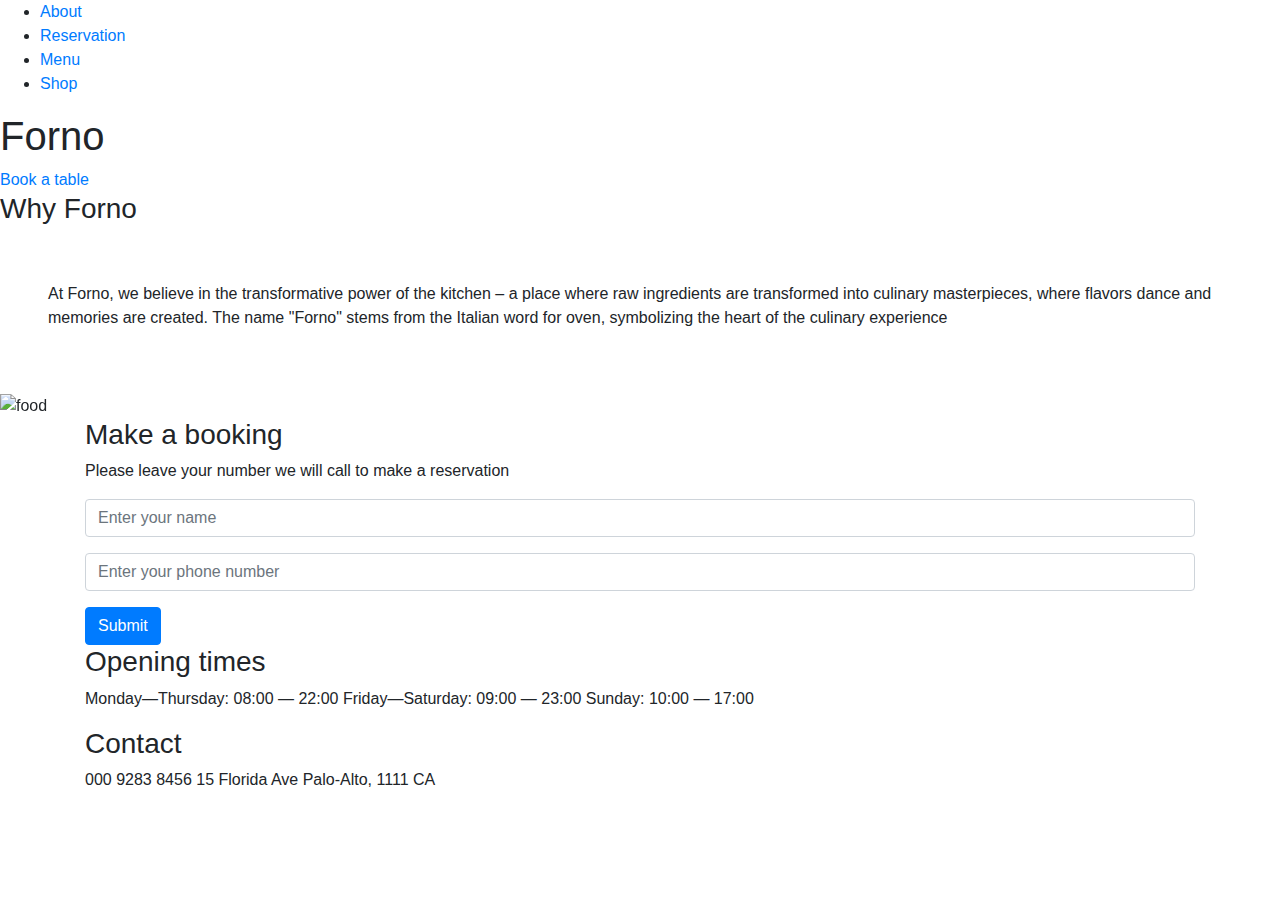
==== index.html @ 17db2082 "added the some photos" ====
<!DOCTYPE html>
<html lang="en">
  <head>
    <!-- Required meta tags -->
    <meta charset="utf-8">
    <meta name="viewport" content="width=device-width, initial-scale=1, shrink-to-fit=no">

    <link rel="stylesheet" href="index.css">
    <!-- Bootstrap CSS -->
    <link rel="stylesheet" href="https://stackpath.bootstrapcdn.com/bootstrap/4.3.1/css/bootstrap.min.css" integrity="sha384-ggOyR0iXCbMQv3Xipma34MD+dH/1fQ784/j6cY/iJTQUOhcWr7x9JvoRxT2MZw1T" crossorigin="anonymous">

    <title>Restaurant Website</title>
  </head>
  <body>
    
    
  <nav>
    <ul class="nav-flex-row">
      <li class="nav-item">
        <a href="#about">About</a>
      </li>
      <li class="nav-item">
        <a href="#reservation">Reservation</a>
      </li>
      <li class="nav-item">
        <a href="#menu">Menu</a>
      </li>
      <li class="nav-item">
        <a href="#shop">Shop</a>
      </li>
    </ul>
  </nav>

  <section class="section-intro">
    <header>
      <h1>Forno</h1>
    </header>
    <div class="link-to-book-wrapper">
      <a class="link-to-book" href="#reservations">Book a table</a>
    </div>
  </section>

  <section class="about-section">
    <article>
      <h3>
         Why Forno 
      </h3>
      <p class="p-5">
        At Forno, we believe in the transformative power of the kitchen   – a place where raw ingredients are transformed into culinary masterpieces, where flavors dance and memories are created. The name "Forno" stems from the Italian word for oven, symbolizing the heart of the culinary experience
      </p>
    </article>
  </section>

  <div id="carouselExampleControls" class="carousel slide" data-ride="carousel">
    <div class="carousel-inner">
      <div class="carousel-item active">
        <img src="img/rachel-park-hrlvr2ZlUNk-unsplash.jpg" class="d-block w-100" alt="food">
      </div>
      <div class="carousel-item">
        <img src="img/lily-banse--YHSwy6uqvk-unsplash.jpg" class="d-block w-100" alt="food">
      </div>
      <div class="carousel-item">
        <img src="img/brooke-lark-aGjP08-HbYY-unsplash.jpg" class="d-block w-100" alt="food">
      </div>
      <div class="carousel-item">
        <img src="img/brooke-lark-M4E7X3z80PQ-unsplash.jpg" class="d-block w-100 " alt="food">
      </div>
    </div>
    <a class="carousel-control-prev" href="#carouselExampleControls" role="button" data-slide="prev">
      <span class="carousel-control-prev-icon" aria-hidden="true"></span>
      <span class="sr-only">Previous</span>
    </a>
    <a class="carousel-control-next" href="#carouselExampleControls" role="button" data-slide="next">
      <span class="carousel-control-next-icon" aria-hidden="true"></span>
      <span class="sr-only">Next</span>
    </a>
  </div>

  <div class="container">
    <div class="row-flex">
      <div class="flex-column-form">
        <h3>
          Make a booking
        </h3>
      <form class="media-centered">
          <div class="form-group">
            <p>
              Please leave your number we will call to make a reservation
            </p>
            <input type="name" class="form-control" id="exampleInputName1" aria-describedby="nameHelp" placeholder="Enter your name">
          </div>
          <div class="form-group">
            <input type="number" class="form-control" id="exampleInputphoneNumber1" placeholder="Enter your phone number">
          </div>
          <button type="submit" class="btn btn-primary">Submit</button>
      </form>
      </div>
      <div class="opening-time">
        <h3>
          Opening times
        </h3>
        <p>
         <span>Monday—Thursday: 08:00 — 22:00</span> 
         <span>Friday—Saturday: 09:00 — 23:00 </span>
         <span>Sunday: 10:00 — 17:00</span>
        </p>
      </div>
      <div class="contact-adress">
        <h3>
          Contact
        </h3>
        <p>
          <span>000 9283 8456</span>
          <span>15 Florida Ave</span>
          <span>Palo-Alto, 1111 CA</span>
        </p>
      </div>
    </div>
    </div>



  <!-- Optional JavaScript -->
  <!-- jQuery first, then Popper.js, then Bootstrap JS -->
  
  <script src="https://code.jquery.com/jquery-3.3.1.slim.min.js" integrity="sha384-q8i/X+965DzO0rT7abK41JStQIAqVgRVzpbzo5smXKp4YfRvH+8abtTE1Pi6jizo" crossorigin="anonymous"></script>
  <script src="https://cdnjs.cloudflare.com/ajax/libs/popper.js/1.14.7/umd/popper.min.js" integrity="sha384-UO2eT0CpHqdSJQ6hJty5KVphtPhzWj9WO1clHTMGa3JDZwrnQq4sF86dIHNDz0W1" crossorigin="anonymous"></script>
  <script src="https://stackpath.bootstrapcdn.com/bootstrap/4.3.1/js/bootstrap.min.js" integrity="sha384-JjSmVgyd0p3pXB1rRibZUAYoIIy6OrQ6VrjIEaFf/nJGzIxFDsf4x0xIM+B07jRM" crossorigin="anonymous"></script>
 
  </body>
  
</html>
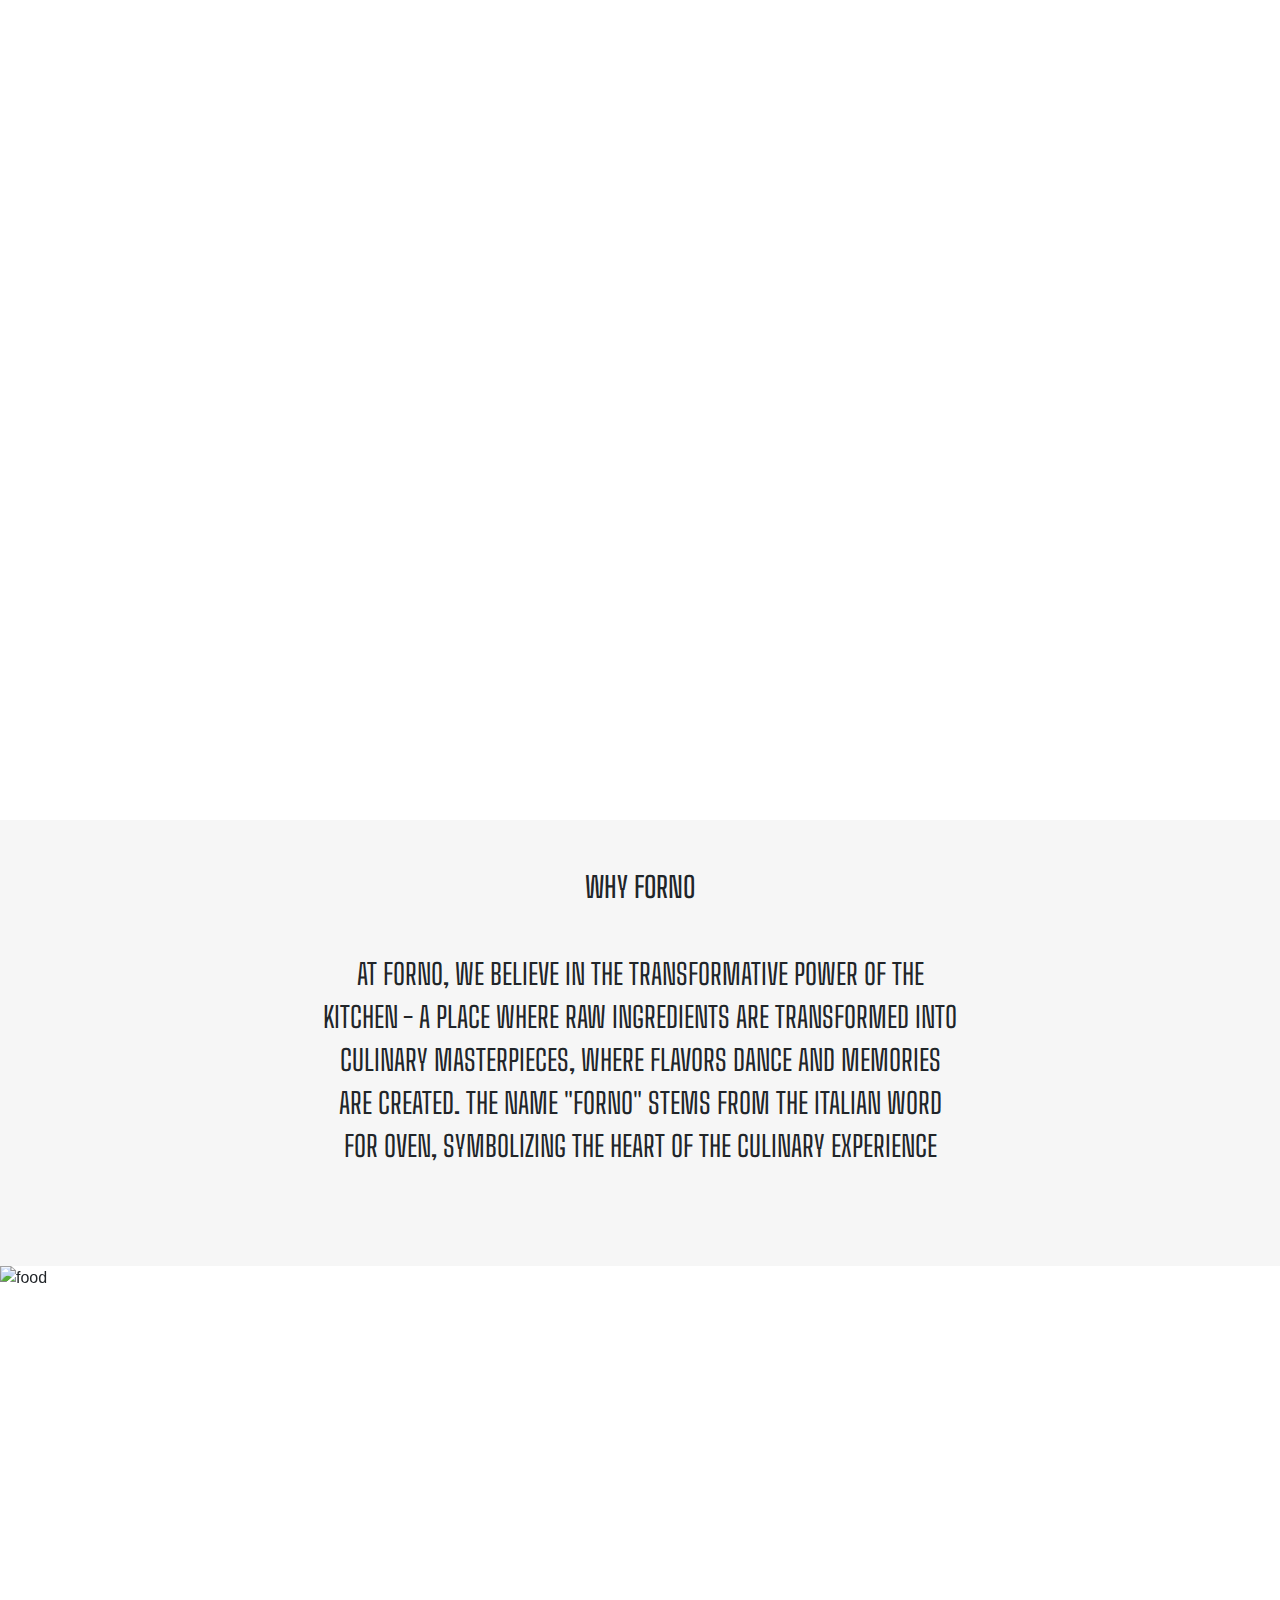
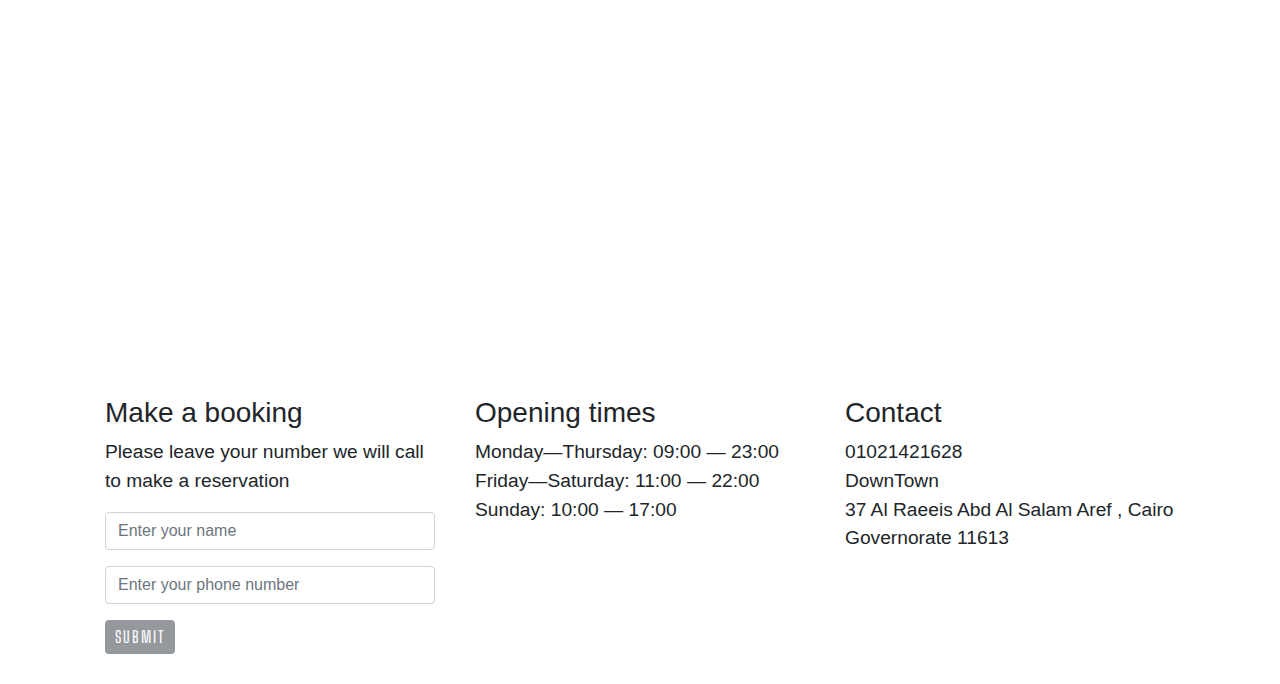
==== commit a626abdc: "final home page done" ====
--- a/index.html
+++ b/index.html
@@ -5,11 +5,27 @@
     <meta charset="utf-8">
     <meta name="viewport" content="width=device-width, initial-scale=1, shrink-to-fit=no">
 
+    <link rel="stylesheet" href="css/index.css">
+    <link rel="stylesheet" href="css/all.min.css">
+    <link rel="stylesheet" href="css/bootstrap.min.css">
     <link rel="stylesheet" href="index.css">
     <!-- Bootstrap CSS -->
     <link rel="stylesheet" href="https://stackpath.bootstrapcdn.com/bootstrap/4.3.1/css/bootstrap.min.css" integrity="sha384-ggOyR0iXCbMQv3Xipma34MD+dH/1fQ784/j6cY/iJTQUOhcWr7x9JvoRxT2MZw1T" crossorigin="anonymous">
 
     <title>Restaurant Website</title>
+    <script src="https://code.jquery.com/jquery-3.6.4.min.js"></script>
+    <!-- Include jQuery -->
+
+  <!-- Include jQuery Confirm plugin CSS -->
+  <link rel="stylesheet" href="jquery-confirm-v3.3.4/dist/jquery-confirm.min.css">
+
+  <!-- Include jQuery Confirm plugin JavaScript -->
+  <script src="jquery-confirm-v3.3.4/dist/jquery-confirm.min.js"></script>
+  <link rel="stylesheet" href="https://cdnjs.cloudflare.com/ajax/libs/jquery-confirm/3.3.2/jquery-confirm.min.css">
+<script src="https://cdnjs.cloudflare.com/ajax/libs/jquery-confirm/3.3.2/jquery-confirm.min.js"></script>
+<script src="https://cdn.jsdelivr.net/npm/sweetalert2@10"></script>
+
+
   </head>
   <body>
     
@@ -46,7 +62,7 @@
          Why Forno 
       </h3>
       <p class="p-5">
-        At Forno, we believe in the transformative power of the kitchen   – a place where raw ingredients are transformed into culinary masterpieces, where flavors dance and memories are created. The name "Forno" stems from the Italian word for oven, symbolizing the heart of the culinary experience
+        At Forno, we believe in the transformative power of the kitchen  - a place where raw ingredients are transformed into culinary masterpieces, where flavors dance and memories are created. The name "Forno" stems from the Italian word for oven, symbolizing the heart of the culinary experience
       </p>
     </article>
   </section>
@@ -82,7 +98,7 @@
         <h3>
           Make a booking
         </h3>
-      <form class="media-centered">
+      <form class="media-centered" id="reservationForm" >
           <div class="form-group">
             <p>
               Please leave your number we will call to make a reservation
@@ -100,8 +116,8 @@
           Opening times
         </h3>
         <p>
-         <span>Monday—Thursday: 08:00 — 22:00</span> 
-         <span>Friday—Saturday: 09:00 — 23:00 </span>
+         <span>Monday—Thursday: 09:00 — 23:00</span> 
+         <span>Friday—Saturday: 11:00 — 22:00 </span>
          <span>Sunday: 10:00 — 17:00</span>
         </p>
       </div>
@@ -110,9 +126,9 @@
           Contact
         </h3>
         <p>
-          <span>000 9283 8456</span>
-          <span>15 Florida Ave</span>
-          <span>Palo-Alto, 1111 CA</span>
+          <span>01021421628</span>
+          <span>DownTown</span>
+          <span>37 Al Raeeis Abd Al Salam Aref , Cairo Governorate 11613</span>
         </p>
       </div>
     </div>
@@ -120,10 +136,47 @@
 
 
 
-  <!-- Optional JavaScript -->
-  <!-- jQuery first, then Popper.js, then Bootstrap JS -->
-  
-  <script src="https://code.jquery.com/jquery-3.3.1.slim.min.js" integrity="sha384-q8i/X+965DzO0rT7abK41JStQIAqVgRVzpbzo5smXKp4YfRvH+8abtTE1Pi6jizo" crossorigin="anonymous"></script>
+    <script>
+   $('button.btn').on('click', function (event) {
+    // Prevent the default form submission behavior
+    event.preventDefault();
+
+    Swal.fire({
+        title: 'Confirm!',
+        text: 'Are you sure you want to submit the form?',
+        icon: 'warning',
+        showCancelButton: true,
+        confirmButtonColor: '#3085d6',
+        cancelButtonColor: '#d33',
+        confirmButtonText: 'Yes, submit!'
+    }).then((result) => {
+        if (result.isConfirmed) {
+            let exampleInputName1 = $('#exampleInputName1').val();
+            let exampleInputphoneNumber1 = $('#exampleInputphoneNumber1').val();
+
+            if (exampleInputName1 === '') {
+                Swal.fire('Error', 'Please enter your name', 'error');
+                return false;
+            }
+
+            if (exampleInputphoneNumber1 === '' || exampleInputphoneNumber1.length !== 11) {
+                Swal.fire('Error', 'Please enter a valid 11-digit phone number', 'error');
+                return false;
+            }
+
+            Swal.fire('Success', 'Form has been submitted', 'success');
+            // Your form submission logic here
+        }
+    });
+});
+
+
+
+      </script>
+  <script
+  src="https://code.jquery.com/jquery-3.7.1.min.js"
+  integrity="sha256-/JqT3SQfawRcv/BIHPThkBvs0OEvtFFmqPF/lYI/Cxo="
+  crossorigin="anonymous"></script>
   <script src="https://cdnjs.cloudflare.com/ajax/libs/popper.js/1.14.7/umd/popper.min.js" integrity="sha384-UO2eT0CpHqdSJQ6hJty5KVphtPhzWj9WO1clHTMGa3JDZwrnQq4sF86dIHNDz0W1" crossorigin="anonymous"></script>
   <script src="https://stackpath.bootstrapcdn.com/bootstrap/4.3.1/js/bootstrap.min.js" integrity="sha384-JjSmVgyd0p3pXB1rRibZUAYoIIy6OrQ6VrjIEaFf/nJGzIxFDsf4x0xIM+B07jRM" crossorigin="anonymous"></script>
  
--- a/css/index.css
+++ b/css/index.css
@@ -0,0 +1,198 @@
+@import url('https://fonts.googleapis.com/css?family=Big+Shoulders+Text:100,300,400,500,600,700,800,900&display=swap');
+
+/* font-family: 'Big Shoulders Text', cursive; */
+
+.nav-flex-row {
+    display: flex;
+    flex-direction: row;
+    justify-content: center;
+    position: absolute;
+    z-index: 100;
+    left: 0;
+    width: 100%;
+    padding: 0;
+}
+
+.nav-flex-row li {
+    text-decoration: none;
+    list-style-type: none;
+    padding: 20px 15px;
+}
+
+.nav-flex-row li a {
+    font-family: 'Big Shoulders Text', cursive;
+    color: #ffffff;
+    font-size: 1.5em;
+    text-transform: uppercase;
+    font-weight: 300;
+}
+
+.section-intro {
+    height: 820px;
+    background-image: url(img/petr-sevcovic-qE1jxYXiwOA-unsplash.jpg);
+    background-size: cover;
+    display: flex;
+    flex-direction: column;
+    justify-content: center;
+    align-items: center;
+}
+
+.section-intro h1 {
+    text-align: center;
+    color: #ffffff;
+    font-size: 4em;
+    font-weight: 700;
+}
+
+.section-intro header {
+    display: flex;
+    flex: 4;
+    flex-direction: row;
+    justify-content: center;
+    align-items: center;
+}
+
+.link-to-book-wrapper {
+    flex: 1;
+}
+
+.about-section {
+    display: flex;
+    align-items: center;
+    background-color: #f3f3f3c0;
+    padding: 50px 30px;
+}
+
+.link-to-book {
+    color: #ffffff;
+    display: block;
+    border: 2px solid #ffffff;
+    padding: 5px 10px;
+}
+
+a.link-to-book:hover {
+    background-color: #ffffff;
+    color: #95999e;
+    text-decoration: none;
+}
+
+.about-section p,
+.about-section h3 {
+    text-align: center;
+    width: 60%;
+    margin: auto;
+    font-family: 'Big Shoulders Text', cursive;
+    font-size: 1.8em;
+    text-transform: uppercase;
+}
+
+.carousel-inner {
+    height: 700px;
+}
+
+.row-flex {
+    display: flex;
+    flex-direction: row;
+}
+
+.flex-column-form {
+    display: flex;
+    flex-direction: column;
+    flex: 1;
+    margin: 30px 20px;
+}
+
+.btn.btn-primary {
+    font-family: 'Big Shoulders Text', cursive;
+    color: #ffffff;
+    background-color: #95999e;
+    text-transform: uppercase;
+    font-size: 16px;
+    padding: 5px 10px;
+    letter-spacing: 2px;
+    border: 0;
+}
+
+.btn.btn-primary:hover {
+    background-color: #747474;
+}
+.opening-time,
+.contact-adress {
+    flex: 1;
+    margin: 30px 20px;
+    font-size: 1.2em;
+}
+
+.form-group p {
+    font-size: 1.2em;
+}
+
+.opening-time p span,
+.contact-adress p span {
+    display: block;
+}
+
+@media (min-width:577px) and (max-width: 800px) {
+
+    .section-intro {
+        height: 500px;
+    }
+
+    .about-section p,
+    .about-section h3 {
+        font-size: 20px;
+    }
+
+    .carousel-inner {
+        height: auto;
+    }
+
+    .row-flex {
+        display: flex;
+        flex-direction: column;
+    }
+}
+
+@media screen and (max-width: 576px) {
+    .section-intro {
+        height: 300px;
+    }
+
+    .about-section {
+        padding: 30px;
+    }
+
+    .section-intro h1 {
+        font-size: 2em;
+    }
+
+    .about-section p,
+    .about-section h3 {
+        font-size: 15px;
+    }
+
+    .carousel-inner {
+        height: auto;
+    }
+
+    .row-flex {
+        display: flex;
+        flex-direction: column;
+    }
+
+    .row-flex h3 {
+        font-size: 25px;
+        text-align: center;
+    }
+
+    .form-group p {
+        font-size: 15px;
+    }
+
+    .opening-time p span,
+    .contact-adress p span {
+        font-size: 15px;
+        text-align: center;
+    }
+
+}--- a/css/all.min.css
+++ b/css/all.min.css
@@ -0,0 +1,9 @@
+/*!
+ * Font Awesome Free 6.5.1 by @fontawesome - https://fontawesome.com
+ * License - https://fontawesome.com/license/free (Icons: CC BY 4.0, Fonts: SIL OFL 1.1, Code: MIT License)
+ * Copyright 2023 Fonticons, Inc.
+ */
+.fa{font-family:var(--fa-style-family,"Font Awesome 6 Free");font-weight:var(--fa-style,900)}.fa,.fa-brands,.fa-classic,.fa-regular,.fa-sharp,.fa-solid,.fab,.far,.fas{-moz-osx-font-smoothing:grayscale;-webkit-font-smoothing:antialiased;display:var(--fa-display,inline-block);font-style:normal;font-variant:normal;line-height:1;text-rendering:auto}.fa-classic,.fa-regular,.fa-solid,.far,.fas{font-family:"Font Awesome 6 Free"}.fa-brands,.fab{font-family:"Font Awesome 6 Brands"}.fa-1x{font-size:1em}.fa-2x{font-size:2em}.fa-3x{font-size:3em}.fa-4x{font-size:4em}.fa-5x{font-size:5em}.fa-6x{font-size:6em}.fa-7x{font-size:7em}.fa-8x{font-size:8em}.fa-9x{font-size:9em}.fa-10x{font-size:10em}.fa-2xs{font-size:.625em;line-height:.1em;vertical-align:.225em}.fa-xs{font-size:.75em;line-height:.08333em;vertical-align:.125em}.fa-sm{font-size:.875em;line-height:.07143em;vertical-align:.05357em}.fa-lg{font-size:1.25em;line-height:.05em;vertical-align:-.075em}.fa-xl{font-size:1.5em;line-height:.04167em;vertical-align:-.125em}.fa-2xl{font-size:2em;line-height:.03125em;vertical-align:-.1875em}.fa-fw{text-align:center;width:1.25em}.fa-ul{list-style-type:none;margin-left:var(--fa-li-margin,2.5em);padding-left:0}.fa-ul>li{position:relative}.fa-li{left:calc(var(--fa-li-width, 2em)*-1);position:absolute;text-align:center;width:var(--fa-li-width,2em);line-height:inherit}.fa-border{border-radius:var(--fa-border-radius,.1em);border:var(--fa-border-width,.08em) var(--fa-border-style,solid) var(--fa-border-color,#eee);padding:var(--fa-border-padding,.2em .25em .15em)}.fa-pull-left{float:left;margin-right:var(--fa-pull-margin,.3em)}.fa-pull-right{float:right;margin-left:var(--fa-pull-margin,.3em)}.fa-beat{-webkit-animation-name:fa-beat;animation-name:fa-beat;-webkit-animation-delay:var(--fa-animation-delay,0s);animation-delay:var(--fa-animation-delay,0s);-webkit-animation-direction:var(--fa-animation-direction,normal);animation-direction:var(--fa-animation-direction,normal);-webkit-animation-duration:var(--fa-animation-duration,1s);animation-duration:var(--fa-animation-duration,1s);-webkit-animation-iteration-count:var(--fa-animation-iteration-count,infinite);animation-iteration-count:var(--fa-animation-iteration-count,infinite);-webkit-animation-timing-function:var(--fa-animation-timing,ease-in-out);animation-timing-function:var(--fa-animation-timing,ease-in-out)}.fa-bounce{-webkit-animation-name:fa-bounce;animation-name:fa-bounce;-webkit-animation-delay:var(--fa-animation-delay,0s);animation-delay:var(--fa-animation-delay,0s);-webkit-animation-direction:var(--fa-animation-direction,normal);animation-direction:var(--fa-animation-direction,normal);-webkit-animation-duration:var(--fa-animation-duration,1s);animation-duration:var(--fa-animation-duration,1s);-webkit-animation-iteration-count:var(--fa-animation-iteration-count,infinite);animation-iteration-count:var(--fa-animation-iteration-count,infinite);-webkit-animation-timing-function:var(--fa-animation-timing,cubic-bezier(.28,.84,.42,1));animation-timing-function:var(--fa-animation-timing,cubic-bezier(.28,.84,.42,1))}.fa-fade{-webkit-animation-name:fa-fade;animation-name:fa-fade;-webkit-animation-iteration-count:var(--fa-animation-iteration-count,infinite);animation-iteration-count:var(--fa-animation-iteration-count,infinite);-webkit-animation-timing-function:var(--fa-animation-timing,cubic-bezier(.4,0,.6,1));animation-timing-function:var(--fa-animation-timing,cubic-bezier(.4,0,.6,1))}.fa-beat-fade,.fa-fade{-webkit-animation-delay:var(--fa-animation-delay,0s);animation-delay:var(--fa-animation-delay,0s);-webkit-animation-direction:var(--fa-animation-direction,normal);animation-direction:var(--fa-animation-direction,normal);-webkit-animation-duration:var(--fa-animation-duration,1s);animation-duration:var(--fa-animation-duration,1s)}.fa-beat-fade{-webkit-animation-name:fa-beat-fade;animation-name:fa-beat-fade;-webkit-animation-iteration-count:var(--fa-animation-iteration-count,infinite);animation-iteration-count:var(--fa-animation-iteration-count,infinite);-webkit-animation-timing-function:var(--fa-animation-timing,cubic-bezier(.4,0,.6,1));animation-timing-function:var(--fa-animation-timing,cubic-bezier(.4,0,.6,1))}.fa-flip{-webkit-animation-name:fa-flip;animation-name:fa-flip;-webkit-animation-delay:var(--fa-animation-delay,0s);animation-delay:var(--fa-animation-delay,0s);-webkit-animation-direction:var(--fa-animation-direction,normal);animation-direction:var(--fa-animation-direction,normal);-webkit-animation-duration:var(--fa-animation-duration,1s);animation-duration:var(--fa-animation-duration,1s);-webkit-animation-iteration-count:var(--fa-animation-iteration-count,infinite);animation-iteration-count:var(--fa-animation-iteration-count,infinite);-webkit-animation-timing-function:var(--fa-animation-timing,ease-in-out);animation-timing-function:var(--fa-animation-timing,ease-in-out)}.fa-shake{-webkit-animation-name:fa-shake;animation-name:fa-shake;-webkit-animation-duration:var(--fa-animation-duration,1s);animation-duration:var(--fa-animation-duration,1s);-webkit-animation-iteration-count:var(--fa-animation-iteration-count,infinite);animation-iteration-count:var(--fa-animation-iteration-count,infinite);-webkit-animation-timing-function:var(--fa-animation-timing,linear);animation-timing-function:var(--fa-animation-timing,linear)}.fa-shake,.fa-spin{-webkit-animation-delay:var(--fa-animation-delay,0s);animation-delay:var(--fa-animation-delay,0s);-webkit-animation-direction:var(--fa-animation-direction,normal);animation-direction:var(--fa-animation-direction,normal)}.fa-spin{-webkit-animation-name:fa-spin;animation-name:fa-spin;-webkit-animation-duration:var(--fa-animation-duration,2s);animation-duration:var(--fa-animation-duration,2s);-webkit-animation-iteration-count:var(--fa-animation-iteration-count,infinite);animation-iteration-count:var(--fa-animation-iteration-count,infinite);-webkit-animation-timing-function:var(--fa-animation-timing,linear);animation-timing-function:var(--fa-animation-timing,linear)}.fa-spin-reverse{--fa-animation-direction:reverse}.fa-pulse,.fa-spin-pulse{-webkit-animation-name:fa-spin;animation-name:fa-spin;-webkit-animation-direction:var(--fa-animation-direction,normal);animation-direction:var(--fa-animation-direction,normal);-webkit-animation-duration:var(--fa-animation-duration,1s);animation-duration:var(--fa-animation-duration,1s);-webkit-animation-iteration-count:var(--fa-animation-iteration-count,infinite);animation-iteration-count:var(--fa-animation-iteration-count,infinite);-webkit-animation-timing-function:var(--fa-animation-timing,steps(8));animation-timing-function:var(--fa-animation-timing,steps(8))}@media (prefers-reduced-motion:reduce){.fa-beat,.fa-beat-fade,.fa-bounce,.fa-fade,.fa-flip,.fa-pulse,.fa-shake,.fa-spin,.fa-spin-pulse{-webkit-animation-delay:-1ms;animation-delay:-1ms;-webkit-animation-duration:1ms;animation-duration:1ms;-webkit-animation-iteration-count:1;animation-iteration-count:1;-webkit-transition-delay:0s;transition-delay:0s;-webkit-transition-duration:0s;transition-duration:0s}}@-webkit-keyframes fa-beat{0%,90%{-webkit-transform:scale(1);transform:scale(1)}45%{-webkit-transform:scale(var(--fa-beat-scale,1.25));transform:scale(var(--fa-beat-scale,1.25))}}@keyframes fa-beat{0%,90%{-webkit-transform:scale(1);transform:scale(1)}45%{-webkit-transform:scale(var(--fa-beat-scale,1.25));transform:scale(var(--fa-beat-scale,1.25))}}@-webkit-keyframes fa-bounce{0%{-webkit-transform:scale(1) translateY(0);transform:scale(1) translateY(0)}10%{-webkit-transform:scale(var(--fa-bounce-start-scale-x,1.1),var(--fa-bounce-start-scale-y,.9)) translateY(0);transform:scale(var(--fa-bounce-start-scale-x,1.1),var(--fa-bounce-start-scale-y,.9)) translateY(0)}30%{-webkit-transform:scale(var(--fa-bounce-jump-scale-x,.9),var(--fa-bounce-jump-scale-y,1.1)) translateY(var(--fa-bounce-height,-.5em));transform:scale(var(--fa-bounce-jump-scale-x,.9),var(--fa-bounce-jump-scale-y,1.1)) translateY(var(--fa-bounce-height,-.5em))}50%{-webkit-transform:scale(var(--fa-bounce-land-scale-x,1.05),var(--fa-bounce-land-scale-y,.95)) translateY(0);transform:scale(var(--fa-bounce-land-scale-x,1.05),var(--fa-bounce-land-scale-y,.95)) translateY(0)}57%{-webkit-transform:scale(1) translateY(var(--fa-bounce-rebound,-.125em));transform:scale(1) translateY(var(--fa-bounce-rebound,-.125em))}64%{-webkit-transform:scale(1) translateY(0);transform:scale(1) translateY(0)}to{-webkit-transform:scale(1) translateY(0);transform:scale(1) translateY(0)}}@keyframes fa-bounce{0%{-webkit-transform:scale(1) translateY(0);transform:scale(1) translateY(0)}10%{-webkit-transform:scale(var(--fa-bounce-start-scale-x,1.1),var(--fa-bounce-start-scale-y,.9)) translateY(0);transform:scale(var(--fa-bounce-start-scale-x,1.1),var(--fa-bounce-start-scale-y,.9)) translateY(0)}30%{-webkit-transform:scale(var(--fa-bounce-jump-scale-x,.9),var(--fa-bounce-jump-scale-y,1.1)) translateY(var(--fa-bounce-height,-.5em));transform:scale(var(--fa-bounce-jump-scale-x,.9),var(--fa-bounce-jump-scale-y,1.1)) translateY(var(--fa-bounce-height,-.5em))}50%{-webkit-transform:scale(var(--fa-bounce-land-scale-x,1.05),var(--fa-bounce-land-scale-y,.95)) translateY(0);transform:scale(var(--fa-bounce-land-scale-x,1.05),var(--fa-bounce-land-scale-y,.95)) translateY(0)}57%{-webkit-transform:scale(1) translateY(var(--fa-bounce-rebound,-.125em));transform:scale(1) translateY(var(--fa-bounce-rebound,-.125em))}64%{-webkit-transform:scale(1) translateY(0);transform:scale(1) translateY(0)}to{-webkit-transform:scale(1) translateY(0);transform:scale(1) translateY(0)}}@-webkit-keyframes fa-fade{50%{opacity:var(--fa-fade-opacity,.4)}}@keyframes fa-fade{50%{opacity:var(--fa-fade-opacity,.4)}}@-webkit-keyframes fa-beat-fade{0%,to{opacity:var(--fa-beat-fade-opacity,.4);-webkit-transform:scale(1);transform:scale(1)}50%{opacity:1;-webkit-transform:scale(var(--fa-beat-fade-scale,1.125));transform:scale(var(--fa-beat-fade-scale,1.125))}}@keyframes fa-beat-fade{0%,to{opacity:var(--fa-beat-fade-opacity,.4);-webkit-transform:scale(1);transform:scale(1)}50%{opacity:1;-webkit-transform:scale(var(--fa-beat-fade-scale,1.125));transform:scale(var(--fa-beat-fade-scale,1.125))}}@-webkit-keyframes fa-flip{50%{-webkit-transform:rotate3d(var(--fa-flip-x,0),var(--fa-flip-y,1),var(--fa-flip-z,0),var(--fa-flip-angle,-180deg));transform:rotate3d(var(--fa-flip-x,0),var(--fa-flip-y,1),var(--fa-flip-z,0),var(--fa-flip-angle,-180deg))}}@keyframes fa-flip{50%{-webkit-transform:rotate3d(var(--fa-flip-x,0),var(--fa-flip-y,1),var(--fa-flip-z,0),var(--fa-flip-angle,-180deg));transform:rotate3d(var(--fa-flip-x,0),var(--fa-flip-y,1),var(--fa-flip-z,0),var(--fa-flip-angle,-180deg))}}@-webkit-keyframes fa-shake{0%{-webkit-transform:rotate(-15deg);transform:rotate(-15deg)}4%{-webkit-transform:rotate(15deg);transform:rotate(15deg)}8%,24%{-webkit-transform:rotate(-18deg);transform:rotate(-18deg)}12%,28%{-webkit-transform:rotate(18deg);transform:rotate(18deg)}16%{-webkit-transform:rotate(-22deg);transform:rotate(-22deg)}20%{-webkit-transform:rotate(22deg);transform:rotate(22deg)}32%{-webkit-transform:rotate(-12deg);transform:rotate(-12deg)}36%{-webkit-transform:rotate(12deg);transform:rotate(12deg)}40%,to{-webkit-transform:rotate(0deg);transform:rotate(0deg)}}@keyframes fa-shake{0%{-webkit-transform:rotate(-15deg);transform:rotate(-15deg)}4%{-webkit-transform:rotate(15deg);transform:rotate(15deg)}8%,24%{-webkit-transform:rotate(-18deg);transform:rotate(-18deg)}12%,28%{-webkit-transform:rotate(18deg);transform:rotate(18deg)}16%{-webkit-transform:rotate(-22deg);transform:rotate(-22deg)}20%{-webkit-transform:rotate(22deg);transform:rotate(22deg)}32%{-webkit-transform:rotate(-12deg);transform:rotate(-12deg)}36%{-webkit-transform:rotate(12deg);transform:rotate(12deg)}40%,to{-webkit-transform:rotate(0deg);transform:rotate(0deg)}}@-webkit-keyframes fa-spin{0%{-webkit-transform:rotate(0deg);transform:rotate(0deg)}to{-webkit-transform:rotate(1turn);transform:rotate(1turn)}}@keyframes fa-spin{0%{-webkit-transform:rotate(0deg);transform:rotate(0deg)}to{-webkit-transform:rotate(1turn);transform:rotate(1turn)}}.fa-rotate-90{-webkit-transform:rotate(90deg);transform:rotate(90deg)}.fa-rotate-180{-webkit-transform:rotate(180deg);transform:rotate(180deg)}.fa-rotate-270{-webkit-transform:rotate(270deg);transform:rotate(270deg)}.fa-flip-horizontal{-webkit-transform:scaleX(-1);transform:scaleX(-1)}.fa-flip-vertical{-webkit-transform:scaleY(-1);transform:scaleY(-1)}.fa-flip-both,.fa-flip-horizontal.fa-flip-vertical{-webkit-transform:scale(-1);transform:scale(-1)}.fa-rotate-by{-webkit-transform:rotate(var(--fa-rotate-angle,none));transform:rotate(var(--fa-rotate-angle,none))}.fa-stack{display:inline-block;height:2em;line-height:2em;position:relative;vertical-align:middle;width:2.5em}.fa-stack-1x,.fa-stack-2x{left:0;position:absolute;text-align:center;width:100%;z-index:var(--fa-stack-z-index,auto)}.fa-stack-1x{line-height:inherit}.fa-stack-2x{font-size:2em}.fa-inverse{color:var(--fa-inverse,#fff)}
+
+.fa-0:before{content:"\30"}.fa-1:before{content:"\31"}.fa-2:before{content:"\32"}.fa-3:before{content:"\33"}.fa-4:before{content:"\34"}.fa-5:before{content:"\35"}.fa-6:before{content:"\36"}.fa-7:before{content:"\37"}.fa-8:before{content:"\38"}.fa-9:before{content:"\39"}.fa-fill-drip:before{content:"\f576"}.fa-arrows-to-circle:before{content:"\e4bd"}.fa-chevron-circle-right:before,.fa-circle-chevron-right:before{content:"\f138"}.fa-at:before{content:"\40"}.fa-trash-alt:before,.fa-trash-can:before{content:"\f2ed"}.fa-text-height:before{content:"\f034"}.fa-user-times:before,.fa-user-xmark:before{content:"\f235"}.fa-stethoscope:before{content:"\f0f1"}.fa-comment-alt:before,.fa-message:before{content:"\f27a"}.fa-info:before{content:"\f129"}.fa-compress-alt:before,.fa-down-left-and-up-right-to-center:before{content:"\f422"}.fa-explosion:before{content:"\e4e9"}.fa-file-alt:before,.fa-file-lines:before,.fa-file-text:before{content:"\f15c"}.fa-wave-square:before{content:"\f83e"}.fa-ring:before{content:"\f70b"}.fa-building-un:before{content:"\e4d9"}.fa-dice-three:before{content:"\f527"}.fa-calendar-alt:before,.fa-calendar-days:before{content:"\f073"}.fa-anchor-circle-check:before{content:"\e4aa"}.fa-building-circle-arrow-right:before{content:"\e4d1"}.fa-volleyball-ball:before,.fa-volleyball:before{content:"\f45f"}.fa-arrows-up-to-line:before{content:"\e4c2"}.fa-sort-desc:before,.fa-sort-down:before{content:"\f0dd"}.fa-circle-minus:before,.fa-minus-circle:before{content:"\f056"}.fa-door-open:before{content:"\f52b"}.fa-right-from-bracket:before,.fa-sign-out-alt:before{content:"\f2f5"}.fa-atom:before{content:"\f5d2"}.fa-soap:before{content:"\e06e"}.fa-heart-music-camera-bolt:before,.fa-icons:before{content:"\f86d"}.fa-microphone-alt-slash:before,.fa-microphone-lines-slash:before{content:"\f539"}.fa-bridge-circle-check:before{content:"\e4c9"}.fa-pump-medical:before{content:"\e06a"}.fa-fingerprint:before{content:"\f577"}.fa-hand-point-right:before{content:"\f0a4"}.fa-magnifying-glass-location:before,.fa-search-location:before{content:"\f689"}.fa-forward-step:before,.fa-step-forward:before{content:"\f051"}.fa-face-smile-beam:before,.fa-smile-beam:before{content:"\f5b8"}.fa-flag-checkered:before{content:"\f11e"}.fa-football-ball:before,.fa-football:before{content:"\f44e"}.fa-school-circle-exclamation:before{content:"\e56c"}.fa-crop:before{content:"\f125"}.fa-angle-double-down:before,.fa-angles-down:before{content:"\f103"}.fa-users-rectangle:before{content:"\e594"}.fa-people-roof:before{content:"\e537"}.fa-people-line:before{content:"\e534"}.fa-beer-mug-empty:before,.fa-beer:before{content:"\f0fc"}.fa-diagram-predecessor:before{content:"\e477"}.fa-arrow-up-long:before,.fa-long-arrow-up:before{content:"\f176"}.fa-burn:before,.fa-fire-flame-simple:before{content:"\f46a"}.fa-male:before,.fa-person:before{content:"\f183"}.fa-laptop:before{content:"\f109"}.fa-file-csv:before{content:"\f6dd"}.fa-menorah:before{content:"\f676"}.fa-truck-plane:before{content:"\e58f"}.fa-record-vinyl:before{content:"\f8d9"}.fa-face-grin-stars:before,.fa-grin-stars:before{content:"\f587"}.fa-bong:before{content:"\f55c"}.fa-pastafarianism:before,.fa-spaghetti-monster-flying:before{content:"\f67b"}.fa-arrow-down-up-across-line:before{content:"\e4af"}.fa-spoon:before,.fa-utensil-spoon:before{content:"\f2e5"}.fa-jar-wheat:before{content:"\e517"}.fa-envelopes-bulk:before,.fa-mail-bulk:before{content:"\f674"}.fa-file-circle-exclamation:before{content:"\e4eb"}.fa-circle-h:before,.fa-hospital-symbol:before{content:"\f47e"}.fa-pager:before{content:"\f815"}.fa-address-book:before,.fa-contact-book:before{content:"\f2b9"}.fa-strikethrough:before{content:"\f0cc"}.fa-k:before{content:"\4b"}.fa-landmark-flag:before{content:"\e51c"}.fa-pencil-alt:before,.fa-pencil:before{content:"\f303"}.fa-backward:before{content:"\f04a"}.fa-caret-right:before{content:"\f0da"}.fa-comments:before{content:"\f086"}.fa-file-clipboard:before,.fa-paste:before{content:"\f0ea"}.fa-code-pull-request:before{content:"\e13c"}.fa-clipboard-list:before{content:"\f46d"}.fa-truck-loading:before,.fa-truck-ramp-box:before{content:"\f4de"}.fa-user-check:before{content:"\f4fc"}.fa-vial-virus:before{content:"\e597"}.fa-sheet-plastic:before{content:"\e571"}.fa-blog:before{content:"\f781"}.fa-user-ninja:before{content:"\f504"}.fa-person-arrow-up-from-line:before{content:"\e539"}.fa-scroll-torah:before,.fa-torah:before{content:"\f6a0"}.fa-broom-ball:before,.fa-quidditch-broom-ball:before,.fa-quidditch:before{content:"\f458"}.fa-toggle-off:before{content:"\f204"}.fa-archive:before,.fa-box-archive:before{content:"\f187"}.fa-person-drowning:before{content:"\e545"}.fa-arrow-down-9-1:before,.fa-sort-numeric-desc:before,.fa-sort-numeric-down-alt:before{content:"\f886"}.fa-face-grin-tongue-squint:before,.fa-grin-tongue-squint:before{content:"\f58a"}.fa-spray-can:before{content:"\f5bd"}.fa-truck-monster:before{content:"\f63b"}.fa-w:before{content:"\57"}.fa-earth-africa:before,.fa-globe-africa:before{content:"\f57c"}.fa-rainbow:before{content:"\f75b"}.fa-circle-notch:before{content:"\f1ce"}.fa-tablet-alt:before,.fa-tablet-screen-button:before{content:"\f3fa"}.fa-paw:before{content:"\f1b0"}.fa-cloud:before{content:"\f0c2"}.fa-trowel-bricks:before{content:"\e58a"}.fa-face-flushed:before,.fa-flushed:before{content:"\f579"}.fa-hospital-user:before{content:"\f80d"}.fa-tent-arrow-left-right:before{content:"\e57f"}.fa-gavel:before,.fa-legal:before{content:"\f0e3"}.fa-binoculars:before{content:"\f1e5"}.fa-microphone-slash:before{content:"\f131"}.fa-box-tissue:before{content:"\e05b"}.fa-motorcycle:before{content:"\f21c"}.fa-bell-concierge:before,.fa-concierge-bell:before{content:"\f562"}.fa-pen-ruler:before,.fa-pencil-ruler:before{content:"\f5ae"}.fa-people-arrows-left-right:before,.fa-people-arrows:before{content:"\e068"}.fa-mars-and-venus-burst:before{content:"\e523"}.fa-caret-square-right:before,.fa-square-caret-right:before{content:"\f152"}.fa-cut:before,.fa-scissors:before{content:"\f0c4"}.fa-sun-plant-wilt:before{content:"\e57a"}.fa-toilets-portable:before{content:"\e584"}.fa-hockey-puck:before{content:"\f453"}.fa-table:before{content:"\f0ce"}.fa-magnifying-glass-arrow-right:before{content:"\e521"}.fa-digital-tachograph:before,.fa-tachograph-digital:before{content:"\f566"}.fa-users-slash:before{content:"\e073"}.fa-clover:before{content:"\e139"}.fa-mail-reply:before,.fa-reply:before{content:"\f3e5"}.fa-star-and-crescent:before{content:"\f699"}.fa-house-fire:before{content:"\e50c"}.fa-minus-square:before,.fa-square-minus:before{content:"\f146"}.fa-helicopter:before{content:"\f533"}.fa-compass:before{content:"\f14e"}.fa-caret-square-down:before,.fa-square-caret-down:before{content:"\f150"}.fa-file-circle-question:before{content:"\e4ef"}.fa-laptop-code:before{content:"\f5fc"}.fa-swatchbook:before{content:"\f5c3"}.fa-prescription-bottle:before{content:"\f485"}.fa-bars:before,.fa-navicon:before{content:"\f0c9"}.fa-people-group:before{content:"\e533"}.fa-hourglass-3:before,.fa-hourglass-end:before{content:"\f253"}.fa-heart-broken:before,.fa-heart-crack:before{content:"\f7a9"}.fa-external-link-square-alt:before,.fa-square-up-right:before{content:"\f360"}.fa-face-kiss-beam:before,.fa-kiss-beam:before{content:"\f597"}.fa-film:before{content:"\f008"}.fa-ruler-horizontal:before{content:"\f547"}.fa-people-robbery:before{content:"\e536"}.fa-lightbulb:before{content:"\f0eb"}.fa-caret-left:before{content:"\f0d9"}.fa-circle-exclamation:before,.fa-exclamation-circle:before{content:"\f06a"}.fa-school-circle-xmark:before{content:"\e56d"}.fa-arrow-right-from-bracket:before,.fa-sign-out:before{content:"\f08b"}.fa-chevron-circle-down:before,.fa-circle-chevron-down:before{content:"\f13a"}.fa-unlock-alt:before,.fa-unlock-keyhole:before{content:"\f13e"}.fa-cloud-showers-heavy:before{content:"\f740"}.fa-headphones-alt:before,.fa-headphones-simple:before{content:"\f58f"}.fa-sitemap:before{content:"\f0e8"}.fa-circle-dollar-to-slot:before,.fa-donate:before{content:"\f4b9"}.fa-memory:before{content:"\f538"}.fa-road-spikes:before{content:"\e568"}.fa-fire-burner:before{content:"\e4f1"}.fa-flag:before{content:"\f024"}.fa-hanukiah:before{content:"\f6e6"}.fa-feather:before{content:"\f52d"}.fa-volume-down:before,.fa-volume-low:before{content:"\f027"}.fa-comment-slash:before{content:"\f4b3"}.fa-cloud-sun-rain:before{content:"\f743"}.fa-compress:before{content:"\f066"}.fa-wheat-alt:before,.fa-wheat-awn:before{content:"\e2cd"}.fa-ankh:before{content:"\f644"}.fa-hands-holding-child:before{content:"\e4fa"}.fa-asterisk:before{content:"\2a"}.fa-check-square:before,.fa-square-check:before{content:"\f14a"}.fa-peseta-sign:before{content:"\e221"}.fa-header:before,.fa-heading:before{content:"\f1dc"}.fa-ghost:before{content:"\f6e2"}.fa-list-squares:before,.fa-list:before{content:"\f03a"}.fa-phone-square-alt:before,.fa-square-phone-flip:before{content:"\f87b"}.fa-cart-plus:before{content:"\f217"}.fa-gamepad:before{content:"\f11b"}.fa-circle-dot:before,.fa-dot-circle:before{content:"\f192"}.fa-dizzy:before,.fa-face-dizzy:before{content:"\f567"}.fa-egg:before{content:"\f7fb"}.fa-house-medical-circle-xmark:before{content:"\e513"}.fa-campground:before{content:"\f6bb"}.fa-folder-plus:before{content:"\f65e"}.fa-futbol-ball:before,.fa-futbol:before,.fa-soccer-ball:before{content:"\f1e3"}.fa-paint-brush:before,.fa-paintbrush:before{content:"\f1fc"}.fa-lock:before{content:"\f023"}.fa-gas-pump:before{content:"\f52f"}.fa-hot-tub-person:before,.fa-hot-tub:before{content:"\f593"}.fa-map-location:before,.fa-map-marked:before{content:"\f59f"}.fa-house-flood-water:before{content:"\e50e"}.fa-tree:before{content:"\f1bb"}.fa-bridge-lock:before{content:"\e4cc"}.fa-sack-dollar:before{content:"\f81d"}.fa-edit:before,.fa-pen-to-square:before{content:"\f044"}.fa-car-side:before{content:"\f5e4"}.fa-share-alt:before,.fa-share-nodes:before{content:"\f1e0"}.fa-heart-circle-minus:before{content:"\e4ff"}.fa-hourglass-2:before,.fa-hourglass-half:before{content:"\f252"}.fa-microscope:before{content:"\f610"}.fa-sink:before{content:"\e06d"}.fa-bag-shopping:before,.fa-shopping-bag:before{content:"\f290"}.fa-arrow-down-z-a:before,.fa-sort-alpha-desc:before,.fa-sort-alpha-down-alt:before{content:"\f881"}.fa-mitten:before{content:"\f7b5"}.fa-person-rays:before{content:"\e54d"}.fa-users:before{content:"\f0c0"}.fa-eye-slash:before{content:"\f070"}.fa-flask-vial:before{content:"\e4f3"}.fa-hand-paper:before,.fa-hand:before{content:"\f256"}.fa-om:before{content:"\f679"}.fa-worm:before{content:"\e599"}.fa-house-circle-xmark:before{content:"\e50b"}.fa-plug:before{content:"\f1e6"}.fa-chevron-up:before{content:"\f077"}.fa-hand-spock:before{content:"\f259"}.fa-stopwatch:before{content:"\f2f2"}.fa-face-kiss:before,.fa-kiss:before{content:"\f596"}.fa-bridge-circle-xmark:before{content:"\e4cb"}.fa-face-grin-tongue:before,.fa-grin-tongue:before{content:"\f589"}.fa-chess-bishop:before{content:"\f43a"}.fa-face-grin-wink:before,.fa-grin-wink:before{content:"\f58c"}.fa-deaf:before,.fa-deafness:before,.fa-ear-deaf:before,.fa-hard-of-hearing:before{content:"\f2a4"}.fa-road-circle-check:before{content:"\e564"}.fa-dice-five:before{content:"\f523"}.fa-rss-square:before,.fa-square-rss:before{content:"\f143"}.fa-land-mine-on:before{content:"\e51b"}.fa-i-cursor:before{content:"\f246"}.fa-stamp:before{content:"\f5bf"}.fa-stairs:before{content:"\e289"}.fa-i:before{content:"\49"}.fa-hryvnia-sign:before,.fa-hryvnia:before{content:"\f6f2"}.fa-pills:before{content:"\f484"}.fa-face-grin-wide:before,.fa-grin-alt:before{content:"\f581"}.fa-tooth:before{content:"\f5c9"}.fa-v:before{content:"\56"}.fa-bangladeshi-taka-sign:before{content:"\e2e6"}.fa-bicycle:before{content:"\f206"}.fa-rod-asclepius:before,.fa-rod-snake:before,.fa-staff-aesculapius:before,.fa-staff-snake:before{content:"\e579"}.fa-head-side-cough-slash:before{content:"\e062"}.fa-ambulance:before,.fa-truck-medical:before{content:"\f0f9"}.fa-wheat-awn-circle-exclamation:before{content:"\e598"}.fa-snowman:before{content:"\f7d0"}.fa-mortar-pestle:before{content:"\f5a7"}.fa-road-barrier:before{content:"\e562"}.fa-school:before{content:"\f549"}.fa-igloo:before{content:"\f7ae"}.fa-joint:before{content:"\f595"}.fa-angle-right:before{content:"\f105"}.fa-horse:before{content:"\f6f0"}.fa-q:before{content:"\51"}.fa-g:before{content:"\47"}.fa-notes-medical:before{content:"\f481"}.fa-temperature-2:before,.fa-temperature-half:before,.fa-thermometer-2:before,.fa-thermometer-half:before{content:"\f2c9"}.fa-dong-sign:before{content:"\e169"}.fa-capsules:before{content:"\f46b"}.fa-poo-bolt:before,.fa-poo-storm:before{content:"\f75a"}.fa-face-frown-open:before,.fa-frown-open:before{content:"\f57a"}.fa-hand-point-up:before{content:"\f0a6"}.fa-money-bill:before{content:"\f0d6"}.fa-bookmark:before{content:"\f02e"}.fa-align-justify:before{content:"\f039"}.fa-umbrella-beach:before{content:"\f5ca"}.fa-helmet-un:before{content:"\e503"}.fa-bullseye:before{content:"\f140"}.fa-bacon:before{content:"\f7e5"}.fa-hand-point-down:before{content:"\f0a7"}.fa-arrow-up-from-bracket:before{content:"\e09a"}.fa-folder-blank:before,.fa-folder:before{content:"\f07b"}.fa-file-medical-alt:before,.fa-file-waveform:before{content:"\f478"}.fa-radiation:before{content:"\f7b9"}.fa-chart-simple:before{content:"\e473"}.fa-mars-stroke:before{content:"\f229"}.fa-vial:before{content:"\f492"}.fa-dashboard:before,.fa-gauge-med:before,.fa-gauge:before,.fa-tachometer-alt-average:before{content:"\f624"}.fa-magic-wand-sparkles:before,.fa-wand-magic-sparkles:before{content:"\e2ca"}.fa-e:before{content:"\45"}.fa-pen-alt:before,.fa-pen-clip:before{content:"\f305"}.fa-bridge-circle-exclamation:before{content:"\e4ca"}.fa-user:before{content:"\f007"}.fa-school-circle-check:before{content:"\e56b"}.fa-dumpster:before{content:"\f793"}.fa-shuttle-van:before,.fa-van-shuttle:before{content:"\f5b6"}.fa-building-user:before{content:"\e4da"}.fa-caret-square-left:before,.fa-square-caret-left:before{content:"\f191"}.fa-highlighter:before{content:"\f591"}.fa-key:before{content:"\f084"}.fa-bullhorn:before{content:"\f0a1"}.fa-globe:before{content:"\f0ac"}.fa-synagogue:before{content:"\f69b"}.fa-person-half-dress:before{content:"\e548"}.fa-road-bridge:before{content:"\e563"}.fa-location-arrow:before{content:"\f124"}.fa-c:before{content:"\43"}.fa-tablet-button:before{content:"\f10a"}.fa-building-lock:before{content:"\e4d6"}.fa-pizza-slice:before{content:"\f818"}.fa-money-bill-wave:before{content:"\f53a"}.fa-area-chart:before,.fa-chart-area:before{content:"\f1fe"}.fa-house-flag:before{content:"\e50d"}.fa-person-circle-minus:before{content:"\e540"}.fa-ban:before,.fa-cancel:before{content:"\f05e"}.fa-camera-rotate:before{content:"\e0d8"}.fa-air-freshener:before,.fa-spray-can-sparkles:before{content:"\f5d0"}.fa-star:before{content:"\f005"}.fa-repeat:before{content:"\f363"}.fa-cross:before{content:"\f654"}.fa-box:before{content:"\f466"}.fa-venus-mars:before{content:"\f228"}.fa-arrow-pointer:before,.fa-mouse-pointer:before{content:"\f245"}.fa-expand-arrows-alt:before,.fa-maximize:before{content:"\f31e"}.fa-charging-station:before{content:"\f5e7"}.fa-shapes:before,.fa-triangle-circle-square:before{content:"\f61f"}.fa-random:before,.fa-shuffle:before{content:"\f074"}.fa-person-running:before,.fa-running:before{content:"\f70c"}.fa-mobile-retro:before{content:"\e527"}.fa-grip-lines-vertical:before{content:"\f7a5"}.fa-spider:before{content:"\f717"}.fa-hands-bound:before{content:"\e4f9"}.fa-file-invoice-dollar:before{content:"\f571"}.fa-plane-circle-exclamation:before{content:"\e556"}.fa-x-ray:before{content:"\f497"}.fa-spell-check:before{content:"\f891"}.fa-slash:before{content:"\f715"}.fa-computer-mouse:before,.fa-mouse:before{content:"\f8cc"}.fa-arrow-right-to-bracket:before,.fa-sign-in:before{content:"\f090"}.fa-shop-slash:before,.fa-store-alt-slash:before{content:"\e070"}.fa-server:before{content:"\f233"}.fa-virus-covid-slash:before{content:"\e4a9"}.fa-shop-lock:before{content:"\e4a5"}.fa-hourglass-1:before,.fa-hourglass-start:before{content:"\f251"}.fa-blender-phone:before{content:"\f6b6"}.fa-building-wheat:before{content:"\e4db"}.fa-person-breastfeeding:before{content:"\e53a"}.fa-right-to-bracket:before,.fa-sign-in-alt:before{content:"\f2f6"}.fa-venus:before{content:"\f221"}.fa-passport:before{content:"\f5ab"}.fa-heart-pulse:before,.fa-heartbeat:before{content:"\f21e"}.fa-people-carry-box:before,.fa-people-carry:before{content:"\f4ce"}.fa-temperature-high:before{content:"\f769"}.fa-microchip:before{content:"\f2db"}.fa-crown:before{content:"\f521"}.fa-weight-hanging:before{content:"\f5cd"}.fa-xmarks-lines:before{content:"\e59a"}.fa-file-prescription:before{content:"\f572"}.fa-weight-scale:before,.fa-weight:before{content:"\f496"}.fa-user-friends:before,.fa-user-group:before{content:"\f500"}.fa-arrow-up-a-z:before,.fa-sort-alpha-up:before{content:"\f15e"}.fa-chess-knight:before{content:"\f441"}.fa-face-laugh-squint:before,.fa-laugh-squint:before{content:"\f59b"}.fa-wheelchair:before{content:"\f193"}.fa-arrow-circle-up:before,.fa-circle-arrow-up:before{content:"\f0aa"}.fa-toggle-on:before{content:"\f205"}.fa-person-walking:before,.fa-walking:before{content:"\f554"}.fa-l:before{content:"\4c"}.fa-fire:before{content:"\f06d"}.fa-bed-pulse:before,.fa-procedures:before{content:"\f487"}.fa-shuttle-space:before,.fa-space-shuttle:before{content:"\f197"}.fa-face-laugh:before,.fa-laugh:before{content:"\f599"}.fa-folder-open:before{content:"\f07c"}.fa-heart-circle-plus:before{content:"\e500"}.fa-code-fork:before{content:"\e13b"}.fa-city:before{content:"\f64f"}.fa-microphone-alt:before,.fa-microphone-lines:before{content:"\f3c9"}.fa-pepper-hot:before{content:"\f816"}.fa-unlock:before{content:"\f09c"}.fa-colon-sign:before{content:"\e140"}.fa-headset:before{content:"\f590"}.fa-store-slash:before{content:"\e071"}.fa-road-circle-xmark:before{content:"\e566"}.fa-user-minus:before{content:"\f503"}.fa-mars-stroke-up:before,.fa-mars-stroke-v:before{content:"\f22a"}.fa-champagne-glasses:before,.fa-glass-cheers:before{content:"\f79f"}.fa-clipboard:before{content:"\f328"}.fa-house-circle-exclamation:before{content:"\e50a"}.fa-file-arrow-up:before,.fa-file-upload:before{content:"\f574"}.fa-wifi-3:before,.fa-wifi-strong:before,.fa-wifi:before{content:"\f1eb"}.fa-bath:before,.fa-bathtub:before{content:"\f2cd"}.fa-underline:before{content:"\f0cd"}.fa-user-edit:before,.fa-user-pen:before{content:"\f4ff"}.fa-signature:before{content:"\f5b7"}.fa-stroopwafel:before{content:"\f551"}.fa-bold:before{content:"\f032"}.fa-anchor-lock:before{content:"\e4ad"}.fa-building-ngo:before{content:"\e4d7"}.fa-manat-sign:before{content:"\e1d5"}.fa-not-equal:before{content:"\f53e"}.fa-border-style:before,.fa-border-top-left:before{content:"\f853"}.fa-map-location-dot:before,.fa-map-marked-alt:before{content:"\f5a0"}.fa-jedi:before{content:"\f669"}.fa-poll:before,.fa-square-poll-vertical:before{content:"\f681"}.fa-mug-hot:before{content:"\f7b6"}.fa-battery-car:before,.fa-car-battery:before{content:"\f5df"}.fa-gift:before{content:"\f06b"}.fa-dice-two:before{content:"\f528"}.fa-chess-queen:before{content:"\f445"}.fa-glasses:before{content:"\f530"}.fa-chess-board:before{content:"\f43c"}.fa-building-circle-check:before{content:"\e4d2"}.fa-person-chalkboard:before{content:"\e53d"}.fa-mars-stroke-h:before,.fa-mars-stroke-right:before{content:"\f22b"}.fa-hand-back-fist:before,.fa-hand-rock:before{content:"\f255"}.fa-caret-square-up:before,.fa-square-caret-up:before{content:"\f151"}.fa-cloud-showers-water:before{content:"\e4e4"}.fa-bar-chart:before,.fa-chart-bar:before{content:"\f080"}.fa-hands-bubbles:before,.fa-hands-wash:before{content:"\e05e"}.fa-less-than-equal:before{content:"\f537"}.fa-train:before{content:"\f238"}.fa-eye-low-vision:before,.fa-low-vision:before{content:"\f2a8"}.fa-crow:before{content:"\f520"}.fa-sailboat:before{content:"\e445"}.fa-window-restore:before{content:"\f2d2"}.fa-plus-square:before,.fa-square-plus:before{content:"\f0fe"}.fa-torii-gate:before{content:"\f6a1"}.fa-frog:before{content:"\f52e"}.fa-bucket:before{content:"\e4cf"}.fa-image:before{content:"\f03e"}.fa-microphone:before{content:"\f130"}.fa-cow:before{content:"\f6c8"}.fa-caret-up:before{content:"\f0d8"}.fa-screwdriver:before{content:"\f54a"}.fa-folder-closed:before{content:"\e185"}.fa-house-tsunami:before{content:"\e515"}.fa-square-nfi:before{content:"\e576"}.fa-arrow-up-from-ground-water:before{content:"\e4b5"}.fa-glass-martini-alt:before,.fa-martini-glass:before{content:"\f57b"}.fa-rotate-back:before,.fa-rotate-backward:before,.fa-rotate-left:before,.fa-undo-alt:before{content:"\f2ea"}.fa-columns:before,.fa-table-columns:before{content:"\f0db"}.fa-lemon:before{content:"\f094"}.fa-head-side-mask:before{content:"\e063"}.fa-handshake:before{content:"\f2b5"}.fa-gem:before{content:"\f3a5"}.fa-dolly-box:before,.fa-dolly:before{content:"\f472"}.fa-smoking:before{content:"\f48d"}.fa-compress-arrows-alt:before,.fa-minimize:before{content:"\f78c"}.fa-monument:before{content:"\f5a6"}.fa-snowplow:before{content:"\f7d2"}.fa-angle-double-right:before,.fa-angles-right:before{content:"\f101"}.fa-cannabis:before{content:"\f55f"}.fa-circle-play:before,.fa-play-circle:before{content:"\f144"}.fa-tablets:before{content:"\f490"}.fa-ethernet:before{content:"\f796"}.fa-eur:before,.fa-euro-sign:before,.fa-euro:before{content:"\f153"}.fa-chair:before{content:"\f6c0"}.fa-check-circle:before,.fa-circle-check:before{content:"\f058"}.fa-circle-stop:before,.fa-stop-circle:before{content:"\f28d"}.fa-compass-drafting:before,.fa-drafting-compass:before{content:"\f568"}.fa-plate-wheat:before{content:"\e55a"}.fa-icicles:before{content:"\f7ad"}.fa-person-shelter:before{content:"\e54f"}.fa-neuter:before{content:"\f22c"}.fa-id-badge:before{content:"\f2c1"}.fa-marker:before{content:"\f5a1"}.fa-face-laugh-beam:before,.fa-laugh-beam:before{content:"\f59a"}.fa-helicopter-symbol:before{content:"\e502"}.fa-universal-access:before{content:"\f29a"}.fa-chevron-circle-up:before,.fa-circle-chevron-up:before{content:"\f139"}.fa-lari-sign:before{content:"\e1c8"}.fa-volcano:before{content:"\f770"}.fa-person-walking-dashed-line-arrow-right:before{content:"\e553"}.fa-gbp:before,.fa-pound-sign:before,.fa-sterling-sign:before{content:"\f154"}.fa-viruses:before{content:"\e076"}.fa-square-person-confined:before{content:"\e577"}.fa-user-tie:before{content:"\f508"}.fa-arrow-down-long:before,.fa-long-arrow-down:before{content:"\f175"}.fa-tent-arrow-down-to-line:before{content:"\e57e"}.fa-certificate:before{content:"\f0a3"}.fa-mail-reply-all:before,.fa-reply-all:before{content:"\f122"}.fa-suitcase:before{content:"\f0f2"}.fa-person-skating:before,.fa-skating:before{content:"\f7c5"}.fa-filter-circle-dollar:before,.fa-funnel-dollar:before{content:"\f662"}.fa-camera-retro:before{content:"\f083"}.fa-arrow-circle-down:before,.fa-circle-arrow-down:before{content:"\f0ab"}.fa-arrow-right-to-file:before,.fa-file-import:before{content:"\f56f"}.fa-external-link-square:before,.fa-square-arrow-up-right:before{content:"\f14c"}.fa-box-open:before{content:"\f49e"}.fa-scroll:before{content:"\f70e"}.fa-spa:before{content:"\f5bb"}.fa-location-pin-lock:before{content:"\e51f"}.fa-pause:before{content:"\f04c"}.fa-hill-avalanche:before{content:"\e507"}.fa-temperature-0:before,.fa-temperature-empty:before,.fa-thermometer-0:before,.fa-thermometer-empty:before{content:"\f2cb"}.fa-bomb:before{content:"\f1e2"}.fa-registered:before{content:"\f25d"}.fa-address-card:before,.fa-contact-card:before,.fa-vcard:before{content:"\f2bb"}.fa-balance-scale-right:before,.fa-scale-unbalanced-flip:before{content:"\f516"}.fa-subscript:before{content:"\f12c"}.fa-diamond-turn-right:before,.fa-directions:before{content:"\f5eb"}.fa-burst:before{content:"\e4dc"}.fa-house-laptop:before,.fa-laptop-house:before{content:"\e066"}.fa-face-tired:before,.fa-tired:before{content:"\f5c8"}.fa-money-bills:before{content:"\e1f3"}.fa-smog:before{content:"\f75f"}.fa-crutch:before{content:"\f7f7"}.fa-cloud-arrow-up:before,.fa-cloud-upload-alt:before,.fa-cloud-upload:before{content:"\f0ee"}.fa-palette:before{content:"\f53f"}.fa-arrows-turn-right:before{content:"\e4c0"}.fa-vest:before{content:"\e085"}.fa-ferry:before{content:"\e4ea"}.fa-arrows-down-to-people:before{content:"\e4b9"}.fa-seedling:before,.fa-sprout:before{content:"\f4d8"}.fa-arrows-alt-h:before,.fa-left-right:before{content:"\f337"}.fa-boxes-packing:before{content:"\e4c7"}.fa-arrow-circle-left:before,.fa-circle-arrow-left:before{content:"\f0a8"}.fa-group-arrows-rotate:before{content:"\e4f6"}.fa-bowl-food:before{content:"\e4c6"}.fa-candy-cane:before{content:"\f786"}.fa-arrow-down-wide-short:before,.fa-sort-amount-asc:before,.fa-sort-amount-down:before{content:"\f160"}.fa-cloud-bolt:before,.fa-thunderstorm:before{content:"\f76c"}.fa-remove-format:before,.fa-text-slash:before{content:"\f87d"}.fa-face-smile-wink:before,.fa-smile-wink:before{content:"\f4da"}.fa-file-word:before{content:"\f1c2"}.fa-file-powerpoint:before{content:"\f1c4"}.fa-arrows-h:before,.fa-arrows-left-right:before{content:"\f07e"}.fa-house-lock:before{content:"\e510"}.fa-cloud-arrow-down:before,.fa-cloud-download-alt:before,.fa-cloud-download:before{content:"\f0ed"}.fa-children:before{content:"\e4e1"}.fa-blackboard:before,.fa-chalkboard:before{content:"\f51b"}.fa-user-alt-slash:before,.fa-user-large-slash:before{content:"\f4fa"}.fa-envelope-open:before{content:"\f2b6"}.fa-handshake-alt-slash:before,.fa-handshake-simple-slash:before{content:"\e05f"}.fa-mattress-pillow:before{content:"\e525"}.fa-guarani-sign:before{content:"\e19a"}.fa-arrows-rotate:before,.fa-refresh:before,.fa-sync:before{content:"\f021"}.fa-fire-extinguisher:before{content:"\f134"}.fa-cruzeiro-sign:before{content:"\e152"}.fa-greater-than-equal:before{content:"\f532"}.fa-shield-alt:before,.fa-shield-halved:before{content:"\f3ed"}.fa-atlas:before,.fa-book-atlas:before{content:"\f558"}.fa-virus:before{content:"\e074"}.fa-envelope-circle-check:before{content:"\e4e8"}.fa-layer-group:before{content:"\f5fd"}.fa-arrows-to-dot:before{content:"\e4be"}.fa-archway:before{content:"\f557"}.fa-heart-circle-check:before{content:"\e4fd"}.fa-house-chimney-crack:before,.fa-house-damage:before{content:"\f6f1"}.fa-file-archive:before,.fa-file-zipper:before{content:"\f1c6"}.fa-square:before{content:"\f0c8"}.fa-glass-martini:before,.fa-martini-glass-empty:before{content:"\f000"}.fa-couch:before{content:"\f4b8"}.fa-cedi-sign:before{content:"\e0df"}.fa-italic:before{content:"\f033"}.fa-church:before{content:"\f51d"}.fa-comments-dollar:before{content:"\f653"}.fa-democrat:before{content:"\f747"}.fa-z:before{content:"\5a"}.fa-person-skiing:before,.fa-skiing:before{content:"\f7c9"}.fa-road-lock:before{content:"\e567"}.fa-a:before{content:"\41"}.fa-temperature-arrow-down:before,.fa-temperature-down:before{content:"\e03f"}.fa-feather-alt:before,.fa-feather-pointed:before{content:"\f56b"}.fa-p:before{content:"\50"}.fa-snowflake:before{content:"\f2dc"}.fa-newspaper:before{content:"\f1ea"}.fa-ad:before,.fa-rectangle-ad:before{content:"\f641"}.fa-arrow-circle-right:before,.fa-circle-arrow-right:before{content:"\f0a9"}.fa-filter-circle-xmark:before{content:"\e17b"}.fa-locust:before{content:"\e520"}.fa-sort:before,.fa-unsorted:before{content:"\f0dc"}.fa-list-1-2:before,.fa-list-numeric:before,.fa-list-ol:before{content:"\f0cb"}.fa-person-dress-burst:before{content:"\e544"}.fa-money-check-alt:before,.fa-money-check-dollar:before{content:"\f53d"}.fa-vector-square:before{content:"\f5cb"}.fa-bread-slice:before{content:"\f7ec"}.fa-language:before{content:"\f1ab"}.fa-face-kiss-wink-heart:before,.fa-kiss-wink-heart:before{content:"\f598"}.fa-filter:before{content:"\f0b0"}.fa-question:before{content:"\3f"}.fa-file-signature:before{content:"\f573"}.fa-arrows-alt:before,.fa-up-down-left-right:before{content:"\f0b2"}.fa-house-chimney-user:before{content:"\e065"}.fa-hand-holding-heart:before{content:"\f4be"}.fa-puzzle-piece:before{content:"\f12e"}.fa-money-check:before{content:"\f53c"}.fa-star-half-alt:before,.fa-star-half-stroke:before{content:"\f5c0"}.fa-code:before{content:"\f121"}.fa-glass-whiskey:before,.fa-whiskey-glass:before{content:"\f7a0"}.fa-building-circle-exclamation:before{content:"\e4d3"}.fa-magnifying-glass-chart:before{content:"\e522"}.fa-arrow-up-right-from-square:before,.fa-external-link:before{content:"\f08e"}.fa-cubes-stacked:before{content:"\e4e6"}.fa-krw:before,.fa-won-sign:before,.fa-won:before{content:"\f159"}.fa-virus-covid:before{content:"\e4a8"}.fa-austral-sign:before{content:"\e0a9"}.fa-f:before{content:"\46"}.fa-leaf:before{content:"\f06c"}.fa-road:before{content:"\f018"}.fa-cab:before,.fa-taxi:before{content:"\f1ba"}.fa-person-circle-plus:before{content:"\e541"}.fa-chart-pie:before,.fa-pie-chart:before{content:"\f200"}.fa-bolt-lightning:before{content:"\e0b7"}.fa-sack-xmark:before{content:"\e56a"}.fa-file-excel:before{content:"\f1c3"}.fa-file-contract:before{content:"\f56c"}.fa-fish-fins:before{content:"\e4f2"}.fa-building-flag:before{content:"\e4d5"}.fa-face-grin-beam:before,.fa-grin-beam:before{content:"\f582"}.fa-object-ungroup:before{content:"\f248"}.fa-poop:before{content:"\f619"}.fa-location-pin:before,.fa-map-marker:before{content:"\f041"}.fa-kaaba:before{content:"\f66b"}.fa-toilet-paper:before{content:"\f71e"}.fa-hard-hat:before,.fa-hat-hard:before,.fa-helmet-safety:before{content:"\f807"}.fa-eject:before{content:"\f052"}.fa-arrow-alt-circle-right:before,.fa-circle-right:before{content:"\f35a"}.fa-plane-circle-check:before{content:"\e555"}.fa-face-rolling-eyes:before,.fa-meh-rolling-eyes:before{content:"\f5a5"}.fa-object-group:before{content:"\f247"}.fa-chart-line:before,.fa-line-chart:before{content:"\f201"}.fa-mask-ventilator:before{content:"\e524"}.fa-arrow-right:before{content:"\f061"}.fa-map-signs:before,.fa-signs-post:before{content:"\f277"}.fa-cash-register:before{content:"\f788"}.fa-person-circle-question:before{content:"\e542"}.fa-h:before{content:"\48"}.fa-tarp:before{content:"\e57b"}.fa-screwdriver-wrench:before,.fa-tools:before{content:"\f7d9"}.fa-arrows-to-eye:before{content:"\e4bf"}.fa-plug-circle-bolt:before{content:"\e55b"}.fa-heart:before{content:"\f004"}.fa-mars-and-venus:before{content:"\f224"}.fa-home-user:before,.fa-house-user:before{content:"\e1b0"}.fa-dumpster-fire:before{content:"\f794"}.fa-house-crack:before{content:"\e3b1"}.fa-cocktail:before,.fa-martini-glass-citrus:before{content:"\f561"}.fa-face-surprise:before,.fa-surprise:before{content:"\f5c2"}.fa-bottle-water:before{content:"\e4c5"}.fa-circle-pause:before,.fa-pause-circle:before{content:"\f28b"}.fa-toilet-paper-slash:before{content:"\e072"}.fa-apple-alt:before,.fa-apple-whole:before{content:"\f5d1"}.fa-kitchen-set:before{content:"\e51a"}.fa-r:before{content:"\52"}.fa-temperature-1:before,.fa-temperature-quarter:before,.fa-thermometer-1:before,.fa-thermometer-quarter:before{content:"\f2ca"}.fa-cube:before{content:"\f1b2"}.fa-bitcoin-sign:before{content:"\e0b4"}.fa-shield-dog:before{content:"\e573"}.fa-solar-panel:before{content:"\f5ba"}.fa-lock-open:before{content:"\f3c1"}.fa-elevator:before{content:"\e16d"}.fa-money-bill-transfer:before{content:"\e528"}.fa-money-bill-trend-up:before{content:"\e529"}.fa-house-flood-water-circle-arrow-right:before{content:"\e50f"}.fa-poll-h:before,.fa-square-poll-horizontal:before{content:"\f682"}.fa-circle:before{content:"\f111"}.fa-backward-fast:before,.fa-fast-backward:before{content:"\f049"}.fa-recycle:before{content:"\f1b8"}.fa-user-astronaut:before{content:"\f4fb"}.fa-plane-slash:before{content:"\e069"}.fa-trademark:before{content:"\f25c"}.fa-basketball-ball:before,.fa-basketball:before{content:"\f434"}.fa-satellite-dish:before{content:"\f7c0"}.fa-arrow-alt-circle-up:before,.fa-circle-up:before{content:"\f35b"}.fa-mobile-alt:before,.fa-mobile-screen-button:before{content:"\f3cd"}.fa-volume-high:before,.fa-volume-up:before{content:"\f028"}.fa-users-rays:before{content:"\e593"}.fa-wallet:before{content:"\f555"}.fa-clipboard-check:before{content:"\f46c"}.fa-file-audio:before{content:"\f1c7"}.fa-burger:before,.fa-hamburger:before{content:"\f805"}.fa-wrench:before{content:"\f0ad"}.fa-bugs:before{content:"\e4d0"}.fa-rupee-sign:before,.fa-rupee:before{content:"\f156"}.fa-file-image:before{content:"\f1c5"}.fa-circle-question:before,.fa-question-circle:before{content:"\f059"}.fa-plane-departure:before{content:"\f5b0"}.fa-handshake-slash:before{content:"\e060"}.fa-book-bookmark:before{content:"\e0bb"}.fa-code-branch:before{content:"\f126"}.fa-hat-cowboy:before{content:"\f8c0"}.fa-bridge:before{content:"\e4c8"}.fa-phone-alt:before,.fa-phone-flip:before{content:"\f879"}.fa-truck-front:before{content:"\e2b7"}.fa-cat:before{content:"\f6be"}.fa-anchor-circle-exclamation:before{content:"\e4ab"}.fa-truck-field:before{content:"\e58d"}.fa-route:before{content:"\f4d7"}.fa-clipboard-question:before{content:"\e4e3"}.fa-panorama:before{content:"\e209"}.fa-comment-medical:before{content:"\f7f5"}.fa-teeth-open:before{content:"\f62f"}.fa-file-circle-minus:before{content:"\e4ed"}.fa-tags:before{content:"\f02c"}.fa-wine-glass:before{content:"\f4e3"}.fa-fast-forward:before,.fa-forward-fast:before{content:"\f050"}.fa-face-meh-blank:before,.fa-meh-blank:before{content:"\f5a4"}.fa-parking:before,.fa-square-parking:before{content:"\f540"}.fa-house-signal:before{content:"\e012"}.fa-bars-progress:before,.fa-tasks-alt:before{content:"\f828"}.fa-faucet-drip:before{content:"\e006"}.fa-cart-flatbed:before,.fa-dolly-flatbed:before{content:"\f474"}.fa-ban-smoking:before,.fa-smoking-ban:before{content:"\f54d"}.fa-terminal:before{content:"\f120"}.fa-mobile-button:before{content:"\f10b"}.fa-house-medical-flag:before{content:"\e514"}.fa-basket-shopping:before,.fa-shopping-basket:before{content:"\f291"}.fa-tape:before{content:"\f4db"}.fa-bus-alt:before,.fa-bus-simple:before{content:"\f55e"}.fa-eye:before{content:"\f06e"}.fa-face-sad-cry:before,.fa-sad-cry:before{content:"\f5b3"}.fa-audio-description:before{content:"\f29e"}.fa-person-military-to-person:before{content:"\e54c"}.fa-file-shield:before{content:"\e4f0"}.fa-user-slash:before{content:"\f506"}.fa-pen:before{content:"\f304"}.fa-tower-observation:before{content:"\e586"}.fa-file-code:before{content:"\f1c9"}.fa-signal-5:before,.fa-signal-perfect:before,.fa-signal:before{content:"\f012"}.fa-bus:before{content:"\f207"}.fa-heart-circle-xmark:before{content:"\e501"}.fa-home-lg:before,.fa-house-chimney:before{content:"\e3af"}.fa-window-maximize:before{content:"\f2d0"}.fa-face-frown:before,.fa-frown:before{content:"\f119"}.fa-prescription:before{content:"\f5b1"}.fa-shop:before,.fa-store-alt:before{content:"\f54f"}.fa-floppy-disk:before,.fa-save:before{content:"\f0c7"}.fa-vihara:before{content:"\f6a7"}.fa-balance-scale-left:before,.fa-scale-unbalanced:before{content:"\f515"}.fa-sort-asc:before,.fa-sort-up:before{content:"\f0de"}.fa-comment-dots:before,.fa-commenting:before{content:"\f4ad"}.fa-plant-wilt:before{content:"\e5aa"}.fa-diamond:before{content:"\f219"}.fa-face-grin-squint:before,.fa-grin-squint:before{content:"\f585"}.fa-hand-holding-dollar:before,.fa-hand-holding-usd:before{content:"\f4c0"}.fa-bacterium:before{content:"\e05a"}.fa-hand-pointer:before{content:"\f25a"}.fa-drum-steelpan:before{content:"\f56a"}.fa-hand-scissors:before{content:"\f257"}.fa-hands-praying:before,.fa-praying-hands:before{content:"\f684"}.fa-arrow-right-rotate:before,.fa-arrow-rotate-forward:before,.fa-arrow-rotate-right:before,.fa-redo:before{content:"\f01e"}.fa-biohazard:before{content:"\f780"}.fa-location-crosshairs:before,.fa-location:before{content:"\f601"}.fa-mars-double:before{content:"\f227"}.fa-child-dress:before{content:"\e59c"}.fa-users-between-lines:before{content:"\e591"}.fa-lungs-virus:before{content:"\e067"}.fa-face-grin-tears:before,.fa-grin-tears:before{content:"\f588"}.fa-phone:before{content:"\f095"}.fa-calendar-times:before,.fa-calendar-xmark:before{content:"\f273"}.fa-child-reaching:before{content:"\e59d"}.fa-head-side-virus:before{content:"\e064"}.fa-user-cog:before,.fa-user-gear:before{content:"\f4fe"}.fa-arrow-up-1-9:before,.fa-sort-numeric-up:before{content:"\f163"}.fa-door-closed:before{content:"\f52a"}.fa-shield-virus:before{content:"\e06c"}.fa-dice-six:before{content:"\f526"}.fa-mosquito-net:before{content:"\e52c"}.fa-bridge-water:before{content:"\e4ce"}.fa-person-booth:before{content:"\f756"}.fa-text-width:before{content:"\f035"}.fa-hat-wizard:before{content:"\f6e8"}.fa-pen-fancy:before{content:"\f5ac"}.fa-digging:before,.fa-person-digging:before{content:"\f85e"}.fa-trash:before{content:"\f1f8"}.fa-gauge-simple-med:before,.fa-gauge-simple:before,.fa-tachometer-average:before{content:"\f629"}.fa-book-medical:before{content:"\f7e6"}.fa-poo:before{content:"\f2fe"}.fa-quote-right-alt:before,.fa-quote-right:before{content:"\f10e"}.fa-shirt:before,.fa-t-shirt:before,.fa-tshirt:before{content:"\f553"}.fa-cubes:before{content:"\f1b3"}.fa-divide:before{content:"\f529"}.fa-tenge-sign:before,.fa-tenge:before{content:"\f7d7"}.fa-headphones:before{content:"\f025"}.fa-hands-holding:before{content:"\f4c2"}.fa-hands-clapping:before{content:"\e1a8"}.fa-republican:before{content:"\f75e"}.fa-arrow-left:before{content:"\f060"}.fa-person-circle-xmark:before{content:"\e543"}.fa-ruler:before{content:"\f545"}.fa-align-left:before{content:"\f036"}.fa-dice-d6:before{content:"\f6d1"}.fa-restroom:before{content:"\f7bd"}.fa-j:before{content:"\4a"}.fa-users-viewfinder:before{content:"\e595"}.fa-file-video:before{content:"\f1c8"}.fa-external-link-alt:before,.fa-up-right-from-square:before{content:"\f35d"}.fa-table-cells:before,.fa-th:before{content:"\f00a"}.fa-file-pdf:before{content:"\f1c1"}.fa-bible:before,.fa-book-bible:before{content:"\f647"}.fa-o:before{content:"\4f"}.fa-medkit:before,.fa-suitcase-medical:before{content:"\f0fa"}.fa-user-secret:before{content:"\f21b"}.fa-otter:before{content:"\f700"}.fa-female:before,.fa-person-dress:before{content:"\f182"}.fa-comment-dollar:before{content:"\f651"}.fa-briefcase-clock:before,.fa-business-time:before{content:"\f64a"}.fa-table-cells-large:before,.fa-th-large:before{content:"\f009"}.fa-book-tanakh:before,.fa-tanakh:before{content:"\f827"}.fa-phone-volume:before,.fa-volume-control-phone:before{content:"\f2a0"}.fa-hat-cowboy-side:before{content:"\f8c1"}.fa-clipboard-user:before{content:"\f7f3"}.fa-child:before{content:"\f1ae"}.fa-lira-sign:before{content:"\f195"}.fa-satellite:before{content:"\f7bf"}.fa-plane-lock:before{content:"\e558"}.fa-tag:before{content:"\f02b"}.fa-comment:before{content:"\f075"}.fa-birthday-cake:before,.fa-cake-candles:before,.fa-cake:before{content:"\f1fd"}.fa-envelope:before{content:"\f0e0"}.fa-angle-double-up:before,.fa-angles-up:before{content:"\f102"}.fa-paperclip:before{content:"\f0c6"}.fa-arrow-right-to-city:before{content:"\e4b3"}.fa-ribbon:before{content:"\f4d6"}.fa-lungs:before{content:"\f604"}.fa-arrow-up-9-1:before,.fa-sort-numeric-up-alt:before{content:"\f887"}.fa-litecoin-sign:before{content:"\e1d3"}.fa-border-none:before{content:"\f850"}.fa-circle-nodes:before{content:"\e4e2"}.fa-parachute-box:before{content:"\f4cd"}.fa-indent:before{content:"\f03c"}.fa-truck-field-un:before{content:"\e58e"}.fa-hourglass-empty:before,.fa-hourglass:before{content:"\f254"}.fa-mountain:before{content:"\f6fc"}.fa-user-doctor:before,.fa-user-md:before{content:"\f0f0"}.fa-circle-info:before,.fa-info-circle:before{content:"\f05a"}.fa-cloud-meatball:before{content:"\f73b"}.fa-camera-alt:before,.fa-camera:before{content:"\f030"}.fa-square-virus:before{content:"\e578"}.fa-meteor:before{content:"\f753"}.fa-car-on:before{content:"\e4dd"}.fa-sleigh:before{content:"\f7cc"}.fa-arrow-down-1-9:before,.fa-sort-numeric-asc:before,.fa-sort-numeric-down:before{content:"\f162"}.fa-hand-holding-droplet:before,.fa-hand-holding-water:before{content:"\f4c1"}.fa-water:before{content:"\f773"}.fa-calendar-check:before{content:"\f274"}.fa-braille:before{content:"\f2a1"}.fa-prescription-bottle-alt:before,.fa-prescription-bottle-medical:before{content:"\f486"}.fa-landmark:before{content:"\f66f"}.fa-truck:before{content:"\f0d1"}.fa-crosshairs:before{content:"\f05b"}.fa-person-cane:before{content:"\e53c"}.fa-tent:before{content:"\e57d"}.fa-vest-patches:before{content:"\e086"}.fa-check-double:before{content:"\f560"}.fa-arrow-down-a-z:before,.fa-sort-alpha-asc:before,.fa-sort-alpha-down:before{content:"\f15d"}.fa-money-bill-wheat:before{content:"\e52a"}.fa-cookie:before{content:"\f563"}.fa-arrow-left-rotate:before,.fa-arrow-rotate-back:before,.fa-arrow-rotate-backward:before,.fa-arrow-rotate-left:before,.fa-undo:before{content:"\f0e2"}.fa-hard-drive:before,.fa-hdd:before{content:"\f0a0"}.fa-face-grin-squint-tears:before,.fa-grin-squint-tears:before{content:"\f586"}.fa-dumbbell:before{content:"\f44b"}.fa-list-alt:before,.fa-rectangle-list:before{content:"\f022"}.fa-tarp-droplet:before{content:"\e57c"}.fa-house-medical-circle-check:before{content:"\e511"}.fa-person-skiing-nordic:before,.fa-skiing-nordic:before{content:"\f7ca"}.fa-calendar-plus:before{content:"\f271"}.fa-plane-arrival:before{content:"\f5af"}.fa-arrow-alt-circle-left:before,.fa-circle-left:before{content:"\f359"}.fa-subway:before,.fa-train-subway:before{content:"\f239"}.fa-chart-gantt:before{content:"\e0e4"}.fa-indian-rupee-sign:before,.fa-indian-rupee:before,.fa-inr:before{content:"\e1bc"}.fa-crop-alt:before,.fa-crop-simple:before{content:"\f565"}.fa-money-bill-1:before,.fa-money-bill-alt:before{content:"\f3d1"}.fa-left-long:before,.fa-long-arrow-alt-left:before{content:"\f30a"}.fa-dna:before{content:"\f471"}.fa-virus-slash:before{content:"\e075"}.fa-minus:before,.fa-subtract:before{content:"\f068"}.fa-chess:before{content:"\f439"}.fa-arrow-left-long:before,.fa-long-arrow-left:before{content:"\f177"}.fa-plug-circle-check:before{content:"\e55c"}.fa-street-view:before{content:"\f21d"}.fa-franc-sign:before{content:"\e18f"}.fa-volume-off:before{content:"\f026"}.fa-american-sign-language-interpreting:before,.fa-asl-interpreting:before,.fa-hands-american-sign-language-interpreting:before,.fa-hands-asl-interpreting:before{content:"\f2a3"}.fa-cog:before,.fa-gear:before{content:"\f013"}.fa-droplet-slash:before,.fa-tint-slash:before{content:"\f5c7"}.fa-mosque:before{content:"\f678"}.fa-mosquito:before{content:"\e52b"}.fa-star-of-david:before{content:"\f69a"}.fa-person-military-rifle:before{content:"\e54b"}.fa-cart-shopping:before,.fa-shopping-cart:before{content:"\f07a"}.fa-vials:before{content:"\f493"}.fa-plug-circle-plus:before{content:"\e55f"}.fa-place-of-worship:before{content:"\f67f"}.fa-grip-vertical:before{content:"\f58e"}.fa-arrow-turn-up:before,.fa-level-up:before{content:"\f148"}.fa-u:before{content:"\55"}.fa-square-root-alt:before,.fa-square-root-variable:before{content:"\f698"}.fa-clock-four:before,.fa-clock:before{content:"\f017"}.fa-backward-step:before,.fa-step-backward:before{content:"\f048"}.fa-pallet:before{content:"\f482"}.fa-faucet:before{content:"\e005"}.fa-baseball-bat-ball:before{content:"\f432"}.fa-s:before{content:"\53"}.fa-timeline:before{content:"\e29c"}.fa-keyboard:before{content:"\f11c"}.fa-caret-down:before{content:"\f0d7"}.fa-clinic-medical:before,.fa-house-chimney-medical:before{content:"\f7f2"}.fa-temperature-3:before,.fa-temperature-three-quarters:before,.fa-thermometer-3:before,.fa-thermometer-three-quarters:before{content:"\f2c8"}.fa-mobile-android-alt:before,.fa-mobile-screen:before{content:"\f3cf"}.fa-plane-up:before{content:"\e22d"}.fa-piggy-bank:before{content:"\f4d3"}.fa-battery-3:before,.fa-battery-half:before{content:"\f242"}.fa-mountain-city:before{content:"\e52e"}.fa-coins:before{content:"\f51e"}.fa-khanda:before{content:"\f66d"}.fa-sliders-h:before,.fa-sliders:before{content:"\f1de"}.fa-folder-tree:before{content:"\f802"}.fa-network-wired:before{content:"\f6ff"}.fa-map-pin:before{content:"\f276"}.fa-hamsa:before{content:"\f665"}.fa-cent-sign:before{content:"\e3f5"}.fa-flask:before{content:"\f0c3"}.fa-person-pregnant:before{content:"\e31e"}.fa-wand-sparkles:before{content:"\f72b"}.fa-ellipsis-v:before,.fa-ellipsis-vertical:before{content:"\f142"}.fa-ticket:before{content:"\f145"}.fa-power-off:before{content:"\f011"}.fa-long-arrow-alt-right:before,.fa-right-long:before{content:"\f30b"}.fa-flag-usa:before{content:"\f74d"}.fa-laptop-file:before{content:"\e51d"}.fa-teletype:before,.fa-tty:before{content:"\f1e4"}.fa-diagram-next:before{content:"\e476"}.fa-person-rifle:before{content:"\e54e"}.fa-house-medical-circle-exclamation:before{content:"\e512"}.fa-closed-captioning:before{content:"\f20a"}.fa-hiking:before,.fa-person-hiking:before{content:"\f6ec"}.fa-venus-double:before{content:"\f226"}.fa-images:before{content:"\f302"}.fa-calculator:before{content:"\f1ec"}.fa-people-pulling:before{content:"\e535"}.fa-n:before{content:"\4e"}.fa-cable-car:before,.fa-tram:before{content:"\f7da"}.fa-cloud-rain:before{content:"\f73d"}.fa-building-circle-xmark:before{content:"\e4d4"}.fa-ship:before{content:"\f21a"}.fa-arrows-down-to-line:before{content:"\e4b8"}.fa-download:before{content:"\f019"}.fa-face-grin:before,.fa-grin:before{content:"\f580"}.fa-backspace:before,.fa-delete-left:before{content:"\f55a"}.fa-eye-dropper-empty:before,.fa-eye-dropper:before,.fa-eyedropper:before{content:"\f1fb"}.fa-file-circle-check:before{content:"\e5a0"}.fa-forward:before{content:"\f04e"}.fa-mobile-android:before,.fa-mobile-phone:before,.fa-mobile:before{content:"\f3ce"}.fa-face-meh:before,.fa-meh:before{content:"\f11a"}.fa-align-center:before{content:"\f037"}.fa-book-dead:before,.fa-book-skull:before{content:"\f6b7"}.fa-drivers-license:before,.fa-id-card:before{content:"\f2c2"}.fa-dedent:before,.fa-outdent:before{content:"\f03b"}.fa-heart-circle-exclamation:before{content:"\e4fe"}.fa-home-alt:before,.fa-home-lg-alt:before,.fa-home:before,.fa-house:before{content:"\f015"}.fa-calendar-week:before{content:"\f784"}.fa-laptop-medical:before{content:"\f812"}.fa-b:before{content:"\42"}.fa-file-medical:before{content:"\f477"}.fa-dice-one:before{content:"\f525"}.fa-kiwi-bird:before{content:"\f535"}.fa-arrow-right-arrow-left:before,.fa-exchange:before{content:"\f0ec"}.fa-redo-alt:before,.fa-rotate-forward:before,.fa-rotate-right:before{content:"\f2f9"}.fa-cutlery:before,.fa-utensils:before{content:"\f2e7"}.fa-arrow-up-wide-short:before,.fa-sort-amount-up:before{content:"\f161"}.fa-mill-sign:before{content:"\e1ed"}.fa-bowl-rice:before{content:"\e2eb"}.fa-skull:before{content:"\f54c"}.fa-broadcast-tower:before,.fa-tower-broadcast:before{content:"\f519"}.fa-truck-pickup:before{content:"\f63c"}.fa-long-arrow-alt-up:before,.fa-up-long:before{content:"\f30c"}.fa-stop:before{content:"\f04d"}.fa-code-merge:before{content:"\f387"}.fa-upload:before{content:"\f093"}.fa-hurricane:before{content:"\f751"}.fa-mound:before{content:"\e52d"}.fa-toilet-portable:before{content:"\e583"}.fa-compact-disc:before{content:"\f51f"}.fa-file-arrow-down:before,.fa-file-download:before{content:"\f56d"}.fa-caravan:before{content:"\f8ff"}.fa-shield-cat:before{content:"\e572"}.fa-bolt:before,.fa-zap:before{content:"\f0e7"}.fa-glass-water:before{content:"\e4f4"}.fa-oil-well:before{content:"\e532"}.fa-vault:before{content:"\e2c5"}.fa-mars:before{content:"\f222"}.fa-toilet:before{content:"\f7d8"}.fa-plane-circle-xmark:before{content:"\e557"}.fa-cny:before,.fa-jpy:before,.fa-rmb:before,.fa-yen-sign:before,.fa-yen:before{content:"\f157"}.fa-rouble:before,.fa-rub:before,.fa-ruble-sign:before,.fa-ruble:before{content:"\f158"}.fa-sun:before{content:"\f185"}.fa-guitar:before{content:"\f7a6"}.fa-face-laugh-wink:before,.fa-laugh-wink:before{content:"\f59c"}.fa-horse-head:before{content:"\f7ab"}.fa-bore-hole:before{content:"\e4c3"}.fa-industry:before{content:"\f275"}.fa-arrow-alt-circle-down:before,.fa-circle-down:before{content:"\f358"}.fa-arrows-turn-to-dots:before{content:"\e4c1"}.fa-florin-sign:before{content:"\e184"}.fa-arrow-down-short-wide:before,.fa-sort-amount-desc:before,.fa-sort-amount-down-alt:before{content:"\f884"}.fa-less-than:before{content:"\3c"}.fa-angle-down:before{content:"\f107"}.fa-car-tunnel:before{content:"\e4de"}.fa-head-side-cough:before{content:"\e061"}.fa-grip-lines:before{content:"\f7a4"}.fa-thumbs-down:before{content:"\f165"}.fa-user-lock:before{content:"\f502"}.fa-arrow-right-long:before,.fa-long-arrow-right:before{content:"\f178"}.fa-anchor-circle-xmark:before{content:"\e4ac"}.fa-ellipsis-h:before,.fa-ellipsis:before{content:"\f141"}.fa-chess-pawn:before{content:"\f443"}.fa-first-aid:before,.fa-kit-medical:before{content:"\f479"}.fa-person-through-window:before{content:"\e5a9"}.fa-toolbox:before{content:"\f552"}.fa-hands-holding-circle:before{content:"\e4fb"}.fa-bug:before{content:"\f188"}.fa-credit-card-alt:before,.fa-credit-card:before{content:"\f09d"}.fa-automobile:before,.fa-car:before{content:"\f1b9"}.fa-hand-holding-hand:before{content:"\e4f7"}.fa-book-open-reader:before,.fa-book-reader:before{content:"\f5da"}.fa-mountain-sun:before{content:"\e52f"}.fa-arrows-left-right-to-line:before{content:"\e4ba"}.fa-dice-d20:before{content:"\f6cf"}.fa-truck-droplet:before{content:"\e58c"}.fa-file-circle-xmark:before{content:"\e5a1"}.fa-temperature-arrow-up:before,.fa-temperature-up:before{content:"\e040"}.fa-medal:before{content:"\f5a2"}.fa-bed:before{content:"\f236"}.fa-h-square:before,.fa-square-h:before{content:"\f0fd"}.fa-podcast:before{content:"\f2ce"}.fa-temperature-4:before,.fa-temperature-full:before,.fa-thermometer-4:before,.fa-thermometer-full:before{content:"\f2c7"}.fa-bell:before{content:"\f0f3"}.fa-superscript:before{content:"\f12b"}.fa-plug-circle-xmark:before{content:"\e560"}.fa-star-of-life:before{content:"\f621"}.fa-phone-slash:before{content:"\f3dd"}.fa-paint-roller:before{content:"\f5aa"}.fa-hands-helping:before,.fa-handshake-angle:before{content:"\f4c4"}.fa-location-dot:before,.fa-map-marker-alt:before{content:"\f3c5"}.fa-file:before{content:"\f15b"}.fa-greater-than:before{content:"\3e"}.fa-person-swimming:before,.fa-swimmer:before{content:"\f5c4"}.fa-arrow-down:before{content:"\f063"}.fa-droplet:before,.fa-tint:before{content:"\f043"}.fa-eraser:before{content:"\f12d"}.fa-earth-america:before,.fa-earth-americas:before,.fa-earth:before,.fa-globe-americas:before{content:"\f57d"}.fa-person-burst:before{content:"\e53b"}.fa-dove:before{content:"\f4ba"}.fa-battery-0:before,.fa-battery-empty:before{content:"\f244"}.fa-socks:before{content:"\f696"}.fa-inbox:before{content:"\f01c"}.fa-section:before{content:"\e447"}.fa-gauge-high:before,.fa-tachometer-alt-fast:before,.fa-tachometer-alt:before{content:"\f625"}.fa-envelope-open-text:before{content:"\f658"}.fa-hospital-alt:before,.fa-hospital-wide:before,.fa-hospital:before{content:"\f0f8"}.fa-wine-bottle:before{content:"\f72f"}.fa-chess-rook:before{content:"\f447"}.fa-bars-staggered:before,.fa-reorder:before,.fa-stream:before{content:"\f550"}.fa-dharmachakra:before{content:"\f655"}.fa-hotdog:before{content:"\f80f"}.fa-blind:before,.fa-person-walking-with-cane:before{content:"\f29d"}.fa-drum:before{content:"\f569"}.fa-ice-cream:before{content:"\f810"}.fa-heart-circle-bolt:before{content:"\e4fc"}.fa-fax:before{content:"\f1ac"}.fa-paragraph:before{content:"\f1dd"}.fa-check-to-slot:before,.fa-vote-yea:before{content:"\f772"}.fa-star-half:before{content:"\f089"}.fa-boxes-alt:before,.fa-boxes-stacked:before,.fa-boxes:before{content:"\f468"}.fa-chain:before,.fa-link:before{content:"\f0c1"}.fa-assistive-listening-systems:before,.fa-ear-listen:before{content:"\f2a2"}.fa-tree-city:before{content:"\e587"}.fa-play:before{content:"\f04b"}.fa-font:before{content:"\f031"}.fa-rupiah-sign:before{content:"\e23d"}.fa-magnifying-glass:before,.fa-search:before{content:"\f002"}.fa-ping-pong-paddle-ball:before,.fa-table-tennis-paddle-ball:before,.fa-table-tennis:before{content:"\f45d"}.fa-diagnoses:before,.fa-person-dots-from-line:before{content:"\f470"}.fa-trash-can-arrow-up:before,.fa-trash-restore-alt:before{content:"\f82a"}.fa-naira-sign:before{content:"\e1f6"}.fa-cart-arrow-down:before{content:"\f218"}.fa-walkie-talkie:before{content:"\f8ef"}.fa-file-edit:before,.fa-file-pen:before{content:"\f31c"}.fa-receipt:before{content:"\f543"}.fa-pen-square:before,.fa-pencil-square:before,.fa-square-pen:before{content:"\f14b"}.fa-suitcase-rolling:before{content:"\f5c1"}.fa-person-circle-exclamation:before{content:"\e53f"}.fa-chevron-down:before{content:"\f078"}.fa-battery-5:before,.fa-battery-full:before,.fa-battery:before{content:"\f240"}.fa-skull-crossbones:before{content:"\f714"}.fa-code-compare:before{content:"\e13a"}.fa-list-dots:before,.fa-list-ul:before{content:"\f0ca"}.fa-school-lock:before{content:"\e56f"}.fa-tower-cell:before{content:"\e585"}.fa-down-long:before,.fa-long-arrow-alt-down:before{content:"\f309"}.fa-ranking-star:before{content:"\e561"}.fa-chess-king:before{content:"\f43f"}.fa-person-harassing:before{content:"\e549"}.fa-brazilian-real-sign:before{content:"\e46c"}.fa-landmark-alt:before,.fa-landmark-dome:before{content:"\f752"}.fa-arrow-up:before{content:"\f062"}.fa-television:before,.fa-tv-alt:before,.fa-tv:before{content:"\f26c"}.fa-shrimp:before{content:"\e448"}.fa-list-check:before,.fa-tasks:before{content:"\f0ae"}.fa-jug-detergent:before{content:"\e519"}.fa-circle-user:before,.fa-user-circle:before{content:"\f2bd"}.fa-user-shield:before{content:"\f505"}.fa-wind:before{content:"\f72e"}.fa-car-burst:before,.fa-car-crash:before{content:"\f5e1"}.fa-y:before{content:"\59"}.fa-person-snowboarding:before,.fa-snowboarding:before{content:"\f7ce"}.fa-shipping-fast:before,.fa-truck-fast:before{content:"\f48b"}.fa-fish:before{content:"\f578"}.fa-user-graduate:before{content:"\f501"}.fa-adjust:before,.fa-circle-half-stroke:before{content:"\f042"}.fa-clapperboard:before{content:"\e131"}.fa-circle-radiation:before,.fa-radiation-alt:before{content:"\f7ba"}.fa-baseball-ball:before,.fa-baseball:before{content:"\f433"}.fa-jet-fighter-up:before{content:"\e518"}.fa-diagram-project:before,.fa-project-diagram:before{content:"\f542"}.fa-copy:before{content:"\f0c5"}.fa-volume-mute:before,.fa-volume-times:before,.fa-volume-xmark:before{content:"\f6a9"}.fa-hand-sparkles:before{content:"\e05d"}.fa-grip-horizontal:before,.fa-grip:before{content:"\f58d"}.fa-share-from-square:before,.fa-share-square:before{content:"\f14d"}.fa-child-combatant:before,.fa-child-rifle:before{content:"\e4e0"}.fa-gun:before{content:"\e19b"}.fa-phone-square:before,.fa-square-phone:before{content:"\f098"}.fa-add:before,.fa-plus:before{content:"\2b"}.fa-expand:before{content:"\f065"}.fa-computer:before{content:"\e4e5"}.fa-close:before,.fa-multiply:before,.fa-remove:before,.fa-times:before,.fa-xmark:before{content:"\f00d"}.fa-arrows-up-down-left-right:before,.fa-arrows:before{content:"\f047"}.fa-chalkboard-teacher:before,.fa-chalkboard-user:before{content:"\f51c"}.fa-peso-sign:before{content:"\e222"}.fa-building-shield:before{content:"\e4d8"}.fa-baby:before{content:"\f77c"}.fa-users-line:before{content:"\e592"}.fa-quote-left-alt:before,.fa-quote-left:before{content:"\f10d"}.fa-tractor:before{content:"\f722"}.fa-trash-arrow-up:before,.fa-trash-restore:before{content:"\f829"}.fa-arrow-down-up-lock:before{content:"\e4b0"}.fa-lines-leaning:before{content:"\e51e"}.fa-ruler-combined:before{content:"\f546"}.fa-copyright:before{content:"\f1f9"}.fa-equals:before{content:"\3d"}.fa-blender:before{content:"\f517"}.fa-teeth:before{content:"\f62e"}.fa-ils:before,.fa-shekel-sign:before,.fa-shekel:before,.fa-sheqel-sign:before,.fa-sheqel:before{content:"\f20b"}.fa-map:before{content:"\f279"}.fa-rocket:before{content:"\f135"}.fa-photo-film:before,.fa-photo-video:before{content:"\f87c"}.fa-folder-minus:before{content:"\f65d"}.fa-store:before{content:"\f54e"}.fa-arrow-trend-up:before{content:"\e098"}.fa-plug-circle-minus:before{content:"\e55e"}.fa-sign-hanging:before,.fa-sign:before{content:"\f4d9"}.fa-bezier-curve:before{content:"\f55b"}.fa-bell-slash:before{content:"\f1f6"}.fa-tablet-android:before,.fa-tablet:before{content:"\f3fb"}.fa-school-flag:before{content:"\e56e"}.fa-fill:before{content:"\f575"}.fa-angle-up:before{content:"\f106"}.fa-drumstick-bite:before{content:"\f6d7"}.fa-holly-berry:before{content:"\f7aa"}.fa-chevron-left:before{content:"\f053"}.fa-bacteria:before{content:"\e059"}.fa-hand-lizard:before{content:"\f258"}.fa-notdef:before{content:"\e1fe"}.fa-disease:before{content:"\f7fa"}.fa-briefcase-medical:before{content:"\f469"}.fa-genderless:before{content:"\f22d"}.fa-chevron-right:before{content:"\f054"}.fa-retweet:before{content:"\f079"}.fa-car-alt:before,.fa-car-rear:before{content:"\f5de"}.fa-pump-soap:before{content:"\e06b"}.fa-video-slash:before{content:"\f4e2"}.fa-battery-2:before,.fa-battery-quarter:before{content:"\f243"}.fa-radio:before{content:"\f8d7"}.fa-baby-carriage:before,.fa-carriage-baby:before{content:"\f77d"}.fa-traffic-light:before{content:"\f637"}.fa-thermometer:before{content:"\f491"}.fa-vr-cardboard:before{content:"\f729"}.fa-hand-middle-finger:before{content:"\f806"}.fa-percent:before,.fa-percentage:before{content:"\25"}.fa-truck-moving:before{content:"\f4df"}.fa-glass-water-droplet:before{content:"\e4f5"}.fa-display:before{content:"\e163"}.fa-face-smile:before,.fa-smile:before{content:"\f118"}.fa-thumb-tack:before,.fa-thumbtack:before{content:"\f08d"}.fa-trophy:before{content:"\f091"}.fa-person-praying:before,.fa-pray:before{content:"\f683"}.fa-hammer:before{content:"\f6e3"}.fa-hand-peace:before{content:"\f25b"}.fa-rotate:before,.fa-sync-alt:before{content:"\f2f1"}.fa-spinner:before{content:"\f110"}.fa-robot:before{content:"\f544"}.fa-peace:before{content:"\f67c"}.fa-cogs:before,.fa-gears:before{content:"\f085"}.fa-warehouse:before{content:"\f494"}.fa-arrow-up-right-dots:before{content:"\e4b7"}.fa-splotch:before{content:"\f5bc"}.fa-face-grin-hearts:before,.fa-grin-hearts:before{content:"\f584"}.fa-dice-four:before{content:"\f524"}.fa-sim-card:before{content:"\f7c4"}.fa-transgender-alt:before,.fa-transgender:before{content:"\f225"}.fa-mercury:before{content:"\f223"}.fa-arrow-turn-down:before,.fa-level-down:before{content:"\f149"}.fa-person-falling-burst:before{content:"\e547"}.fa-award:before{content:"\f559"}.fa-ticket-alt:before,.fa-ticket-simple:before{content:"\f3ff"}.fa-building:before{content:"\f1ad"}.fa-angle-double-left:before,.fa-angles-left:before{content:"\f100"}.fa-qrcode:before{content:"\f029"}.fa-clock-rotate-left:before,.fa-history:before{content:"\f1da"}.fa-face-grin-beam-sweat:before,.fa-grin-beam-sweat:before{content:"\f583"}.fa-arrow-right-from-file:before,.fa-file-export:before{content:"\f56e"}.fa-shield-blank:before,.fa-shield:before{content:"\f132"}.fa-arrow-up-short-wide:before,.fa-sort-amount-up-alt:before{content:"\f885"}.fa-house-medical:before{content:"\e3b2"}.fa-golf-ball-tee:before,.fa-golf-ball:before{content:"\f450"}.fa-chevron-circle-left:before,.fa-circle-chevron-left:before{content:"\f137"}.fa-house-chimney-window:before{content:"\e00d"}.fa-pen-nib:before{content:"\f5ad"}.fa-tent-arrow-turn-left:before{content:"\e580"}.fa-tents:before{content:"\e582"}.fa-magic:before,.fa-wand-magic:before{content:"\f0d0"}.fa-dog:before{content:"\f6d3"}.fa-carrot:before{content:"\f787"}.fa-moon:before{content:"\f186"}.fa-wine-glass-alt:before,.fa-wine-glass-empty:before{content:"\f5ce"}.fa-cheese:before{content:"\f7ef"}.fa-yin-yang:before{content:"\f6ad"}.fa-music:before{content:"\f001"}.fa-code-commit:before{content:"\f386"}.fa-temperature-low:before{content:"\f76b"}.fa-biking:before,.fa-person-biking:before{content:"\f84a"}.fa-broom:before{content:"\f51a"}.fa-shield-heart:before{content:"\e574"}.fa-gopuram:before{content:"\f664"}.fa-earth-oceania:before,.fa-globe-oceania:before{content:"\e47b"}.fa-square-xmark:before,.fa-times-square:before,.fa-xmark-square:before{content:"\f2d3"}.fa-hashtag:before{content:"\23"}.fa-expand-alt:before,.fa-up-right-and-down-left-from-center:before{content:"\f424"}.fa-oil-can:before{content:"\f613"}.fa-t:before{content:"\54"}.fa-hippo:before{content:"\f6ed"}.fa-chart-column:before{content:"\e0e3"}.fa-infinity:before{content:"\f534"}.fa-vial-circle-check:before{content:"\e596"}.fa-person-arrow-down-to-line:before{content:"\e538"}.fa-voicemail:before{content:"\f897"}.fa-fan:before{content:"\f863"}.fa-person-walking-luggage:before{content:"\e554"}.fa-arrows-alt-v:before,.fa-up-down:before{content:"\f338"}.fa-cloud-moon-rain:before{content:"\f73c"}.fa-calendar:before{content:"\f133"}.fa-trailer:before{content:"\e041"}.fa-bahai:before,.fa-haykal:before{content:"\f666"}.fa-sd-card:before{content:"\f7c2"}.fa-dragon:before{content:"\f6d5"}.fa-shoe-prints:before{content:"\f54b"}.fa-circle-plus:before,.fa-plus-circle:before{content:"\f055"}.fa-face-grin-tongue-wink:before,.fa-grin-tongue-wink:before{content:"\f58b"}.fa-hand-holding:before{content:"\f4bd"}.fa-plug-circle-exclamation:before{content:"\e55d"}.fa-chain-broken:before,.fa-chain-slash:before,.fa-link-slash:before,.fa-unlink:before{content:"\f127"}.fa-clone:before{content:"\f24d"}.fa-person-walking-arrow-loop-left:before{content:"\e551"}.fa-arrow-up-z-a:before,.fa-sort-alpha-up-alt:before{content:"\f882"}.fa-fire-alt:before,.fa-fire-flame-curved:before{content:"\f7e4"}.fa-tornado:before{content:"\f76f"}.fa-file-circle-plus:before{content:"\e494"}.fa-book-quran:before,.fa-quran:before{content:"\f687"}.fa-anchor:before{content:"\f13d"}.fa-border-all:before{content:"\f84c"}.fa-angry:before,.fa-face-angry:before{content:"\f556"}.fa-cookie-bite:before{content:"\f564"}.fa-arrow-trend-down:before{content:"\e097"}.fa-feed:before,.fa-rss:before{content:"\f09e"}.fa-draw-polygon:before{content:"\f5ee"}.fa-balance-scale:before,.fa-scale-balanced:before{content:"\f24e"}.fa-gauge-simple-high:before,.fa-tachometer-fast:before,.fa-tachometer:before{content:"\f62a"}.fa-shower:before{content:"\f2cc"}.fa-desktop-alt:before,.fa-desktop:before{content:"\f390"}.fa-m:before{content:"\4d"}.fa-table-list:before,.fa-th-list:before{content:"\f00b"}.fa-comment-sms:before,.fa-sms:before{content:"\f7cd"}.fa-book:before{content:"\f02d"}.fa-user-plus:before{content:"\f234"}.fa-check:before{content:"\f00c"}.fa-battery-4:before,.fa-battery-three-quarters:before{content:"\f241"}.fa-house-circle-check:before{content:"\e509"}.fa-angle-left:before{content:"\f104"}.fa-diagram-successor:before{content:"\e47a"}.fa-truck-arrow-right:before{content:"\e58b"}.fa-arrows-split-up-and-left:before{content:"\e4bc"}.fa-fist-raised:before,.fa-hand-fist:before{content:"\f6de"}.fa-cloud-moon:before{content:"\f6c3"}.fa-briefcase:before{content:"\f0b1"}.fa-person-falling:before{content:"\e546"}.fa-image-portrait:before,.fa-portrait:before{content:"\f3e0"}.fa-user-tag:before{content:"\f507"}.fa-rug:before{content:"\e569"}.fa-earth-europe:before,.fa-globe-europe:before{content:"\f7a2"}.fa-cart-flatbed-suitcase:before,.fa-luggage-cart:before{content:"\f59d"}.fa-rectangle-times:before,.fa-rectangle-xmark:before,.fa-times-rectangle:before,.fa-window-close:before{content:"\f410"}.fa-baht-sign:before{content:"\e0ac"}.fa-book-open:before{content:"\f518"}.fa-book-journal-whills:before,.fa-journal-whills:before{content:"\f66a"}.fa-handcuffs:before{content:"\e4f8"}.fa-exclamation-triangle:before,.fa-triangle-exclamation:before,.fa-warning:before{content:"\f071"}.fa-database:before{content:"\f1c0"}.fa-mail-forward:before,.fa-share:before{content:"\f064"}.fa-bottle-droplet:before{content:"\e4c4"}.fa-mask-face:before{content:"\e1d7"}.fa-hill-rockslide:before{content:"\e508"}.fa-exchange-alt:before,.fa-right-left:before{content:"\f362"}.fa-paper-plane:before{content:"\f1d8"}.fa-road-circle-exclamation:before{content:"\e565"}.fa-dungeon:before{content:"\f6d9"}.fa-align-right:before{content:"\f038"}.fa-money-bill-1-wave:before,.fa-money-bill-wave-alt:before{content:"\f53b"}.fa-life-ring:before{content:"\f1cd"}.fa-hands:before,.fa-sign-language:before,.fa-signing:before{content:"\f2a7"}.fa-calendar-day:before{content:"\f783"}.fa-ladder-water:before,.fa-swimming-pool:before,.fa-water-ladder:before{content:"\f5c5"}.fa-arrows-up-down:before,.fa-arrows-v:before{content:"\f07d"}.fa-face-grimace:before,.fa-grimace:before{content:"\f57f"}.fa-wheelchair-alt:before,.fa-wheelchair-move:before{content:"\e2ce"}.fa-level-down-alt:before,.fa-turn-down:before{content:"\f3be"}.fa-person-walking-arrow-right:before{content:"\e552"}.fa-envelope-square:before,.fa-square-envelope:before{content:"\f199"}.fa-dice:before{content:"\f522"}.fa-bowling-ball:before{content:"\f436"}.fa-brain:before{content:"\f5dc"}.fa-band-aid:before,.fa-bandage:before{content:"\f462"}.fa-calendar-minus:before{content:"\f272"}.fa-circle-xmark:before,.fa-times-circle:before,.fa-xmark-circle:before{content:"\f057"}.fa-gifts:before{content:"\f79c"}.fa-hotel:before{content:"\f594"}.fa-earth-asia:before,.fa-globe-asia:before{content:"\f57e"}.fa-id-card-alt:before,.fa-id-card-clip:before{content:"\f47f"}.fa-magnifying-glass-plus:before,.fa-search-plus:before{content:"\f00e"}.fa-thumbs-up:before{content:"\f164"}.fa-user-clock:before{content:"\f4fd"}.fa-allergies:before,.fa-hand-dots:before{content:"\f461"}.fa-file-invoice:before{content:"\f570"}.fa-window-minimize:before{content:"\f2d1"}.fa-coffee:before,.fa-mug-saucer:before{content:"\f0f4"}.fa-brush:before{content:"\f55d"}.fa-mask:before{content:"\f6fa"}.fa-magnifying-glass-minus:before,.fa-search-minus:before{content:"\f010"}.fa-ruler-vertical:before{content:"\f548"}.fa-user-alt:before,.fa-user-large:before{content:"\f406"}.fa-train-tram:before{content:"\e5b4"}.fa-user-nurse:before{content:"\f82f"}.fa-syringe:before{content:"\f48e"}.fa-cloud-sun:before{content:"\f6c4"}.fa-stopwatch-20:before{content:"\e06f"}.fa-square-full:before{content:"\f45c"}.fa-magnet:before{content:"\f076"}.fa-jar:before{content:"\e516"}.fa-note-sticky:before,.fa-sticky-note:before{content:"\f249"}.fa-bug-slash:before{content:"\e490"}.fa-arrow-up-from-water-pump:before{content:"\e4b6"}.fa-bone:before{content:"\f5d7"}.fa-user-injured:before{content:"\f728"}.fa-face-sad-tear:before,.fa-sad-tear:before{content:"\f5b4"}.fa-plane:before{content:"\f072"}.fa-tent-arrows-down:before{content:"\e581"}.fa-exclamation:before{content:"\21"}.fa-arrows-spin:before{content:"\e4bb"}.fa-print:before{content:"\f02f"}.fa-try:before,.fa-turkish-lira-sign:before,.fa-turkish-lira:before{content:"\e2bb"}.fa-dollar-sign:before,.fa-dollar:before,.fa-usd:before{content:"\24"}.fa-x:before{content:"\58"}.fa-magnifying-glass-dollar:before,.fa-search-dollar:before{content:"\f688"}.fa-users-cog:before,.fa-users-gear:before{content:"\f509"}.fa-person-military-pointing:before{content:"\e54a"}.fa-bank:before,.fa-building-columns:before,.fa-institution:before,.fa-museum:before,.fa-university:before{content:"\f19c"}.fa-umbrella:before{content:"\f0e9"}.fa-trowel:before{content:"\e589"}.fa-d:before{content:"\44"}.fa-stapler:before{content:"\e5af"}.fa-masks-theater:before,.fa-theater-masks:before{content:"\f630"}.fa-kip-sign:before{content:"\e1c4"}.fa-hand-point-left:before{content:"\f0a5"}.fa-handshake-alt:before,.fa-handshake-simple:before{content:"\f4c6"}.fa-fighter-jet:before,.fa-jet-fighter:before{content:"\f0fb"}.fa-share-alt-square:before,.fa-square-share-nodes:before{content:"\f1e1"}.fa-barcode:before{content:"\f02a"}.fa-plus-minus:before{content:"\e43c"}.fa-video-camera:before,.fa-video:before{content:"\f03d"}.fa-graduation-cap:before,.fa-mortar-board:before{content:"\f19d"}.fa-hand-holding-medical:before{content:"\e05c"}.fa-person-circle-check:before{content:"\e53e"}.fa-level-up-alt:before,.fa-turn-up:before{content:"\f3bf"}
+.fa-sr-only,.fa-sr-only-focusable:not(:focus),.sr-only,.sr-only-focusable:not(:focus){position:absolute;width:1px;height:1px;padding:0;margin:-1px;overflow:hidden;clip:rect(0,0,0,0);white-space:nowrap;border-width:0}:host,:root{--fa-style-family-brands:"Font Awesome 6 Brands";--fa-font-brands:normal 400 1em/1 "Font Awesome 6 Brands"}@font-face{font-family:"Font Awesome 6 Brands";font-style:normal;font-weight:400;font-display:block;src:url(../webfonts/fa-brands-400.woff2) format("woff2"),url(../webfonts/fa-brands-400.ttf) format("truetype")}.fa-brands,.fab{font-weight:400}.fa-monero:before{content:"\f3d0"}.fa-hooli:before{content:"\f427"}.fa-yelp:before{content:"\f1e9"}.fa-cc-visa:before{content:"\f1f0"}.fa-lastfm:before{content:"\f202"}.fa-shopware:before{content:"\f5b5"}.fa-creative-commons-nc:before{content:"\f4e8"}.fa-aws:before{content:"\f375"}.fa-redhat:before{content:"\f7bc"}.fa-yoast:before{content:"\f2b1"}.fa-cloudflare:before{content:"\e07d"}.fa-ups:before{content:"\f7e0"}.fa-pixiv:before{content:"\e640"}.fa-wpexplorer:before{content:"\f2de"}.fa-dyalog:before{content:"\f399"}.fa-bity:before{content:"\f37a"}.fa-stackpath:before{content:"\f842"}.fa-buysellads:before{content:"\f20d"}.fa-first-order:before{content:"\f2b0"}.fa-modx:before{content:"\f285"}.fa-guilded:before{content:"\e07e"}.fa-vnv:before{content:"\f40b"}.fa-js-square:before,.fa-square-js:before{content:"\f3b9"}.fa-microsoft:before{content:"\f3ca"}.fa-qq:before{content:"\f1d6"}.fa-orcid:before{content:"\f8d2"}.fa-java:before{content:"\f4e4"}.fa-invision:before{content:"\f7b0"}.fa-creative-commons-pd-alt:before{content:"\f4ed"}.fa-centercode:before{content:"\f380"}.fa-glide-g:before{content:"\f2a6"}.fa-drupal:before{content:"\f1a9"}.fa-hire-a-helper:before{content:"\f3b0"}.fa-creative-commons-by:before{content:"\f4e7"}.fa-unity:before{content:"\e049"}.fa-whmcs:before{content:"\f40d"}.fa-rocketchat:before{content:"\f3e8"}.fa-vk:before{content:"\f189"}.fa-untappd:before{content:"\f405"}.fa-mailchimp:before{content:"\f59e"}.fa-css3-alt:before{content:"\f38b"}.fa-reddit-square:before,.fa-square-reddit:before{content:"\f1a2"}.fa-vimeo-v:before{content:"\f27d"}.fa-contao:before{content:"\f26d"}.fa-square-font-awesome:before{content:"\e5ad"}.fa-deskpro:before{content:"\f38f"}.fa-brave:before{content:"\e63c"}.fa-sistrix:before{content:"\f3ee"}.fa-instagram-square:before,.fa-square-instagram:before{content:"\e055"}.fa-battle-net:before{content:"\f835"}.fa-the-red-yeti:before{content:"\f69d"}.fa-hacker-news-square:before,.fa-square-hacker-news:before{content:"\f3af"}.fa-edge:before{content:"\f282"}.fa-threads:before{content:"\e618"}.fa-napster:before{content:"\f3d2"}.fa-snapchat-square:before,.fa-square-snapchat:before{content:"\f2ad"}.fa-google-plus-g:before{content:"\f0d5"}.fa-artstation:before{content:"\f77a"}.fa-markdown:before{content:"\f60f"}.fa-sourcetree:before{content:"\f7d3"}.fa-google-plus:before{content:"\f2b3"}.fa-diaspora:before{content:"\f791"}.fa-foursquare:before{content:"\f180"}.fa-stack-overflow:before{content:"\f16c"}.fa-github-alt:before{content:"\f113"}.fa-phoenix-squadron:before{content:"\f511"}.fa-pagelines:before{content:"\f18c"}.fa-algolia:before{content:"\f36c"}.fa-red-river:before{content:"\f3e3"}.fa-creative-commons-sa:before{content:"\f4ef"}.fa-safari:before{content:"\f267"}.fa-google:before{content:"\f1a0"}.fa-font-awesome-alt:before,.fa-square-font-awesome-stroke:before{content:"\f35c"}.fa-atlassian:before{content:"\f77b"}.fa-linkedin-in:before{content:"\f0e1"}.fa-digital-ocean:before{content:"\f391"}.fa-nimblr:before{content:"\f5a8"}.fa-chromecast:before{content:"\f838"}.fa-evernote:before{content:"\f839"}.fa-hacker-news:before{content:"\f1d4"}.fa-creative-commons-sampling:before{content:"\f4f0"}.fa-adversal:before{content:"\f36a"}.fa-creative-commons:before{content:"\f25e"}.fa-watchman-monitoring:before{content:"\e087"}.fa-fonticons:before{content:"\f280"}.fa-weixin:before{content:"\f1d7"}.fa-shirtsinbulk:before{content:"\f214"}.fa-codepen:before{content:"\f1cb"}.fa-git-alt:before{content:"\f841"}.fa-lyft:before{content:"\f3c3"}.fa-rev:before{content:"\f5b2"}.fa-windows:before{content:"\f17a"}.fa-wizards-of-the-coast:before{content:"\f730"}.fa-square-viadeo:before,.fa-viadeo-square:before{content:"\f2aa"}.fa-meetup:before{content:"\f2e0"}.fa-centos:before{content:"\f789"}.fa-adn:before{content:"\f170"}.fa-cloudsmith:before{content:"\f384"}.fa-opensuse:before{content:"\e62b"}.fa-pied-piper-alt:before{content:"\f1a8"}.fa-dribbble-square:before,.fa-square-dribbble:before{content:"\f397"}.fa-codiepie:before{content:"\f284"}.fa-node:before{content:"\f419"}.fa-mix:before{content:"\f3cb"}.fa-steam:before{content:"\f1b6"}.fa-cc-apple-pay:before{content:"\f416"}.fa-scribd:before{content:"\f28a"}.fa-debian:before{content:"\e60b"}.fa-openid:before{content:"\f19b"}.fa-instalod:before{content:"\e081"}.fa-expeditedssl:before{content:"\f23e"}.fa-sellcast:before{content:"\f2da"}.fa-square-twitter:before,.fa-twitter-square:before{content:"\f081"}.fa-r-project:before{content:"\f4f7"}.fa-delicious:before{content:"\f1a5"}.fa-freebsd:before{content:"\f3a4"}.fa-vuejs:before{content:"\f41f"}.fa-accusoft:before{content:"\f369"}.fa-ioxhost:before{content:"\f208"}.fa-fonticons-fi:before{content:"\f3a2"}.fa-app-store:before{content:"\f36f"}.fa-cc-mastercard:before{content:"\f1f1"}.fa-itunes-note:before{content:"\f3b5"}.fa-golang:before{content:"\e40f"}.fa-kickstarter:before{content:"\f3bb"}.fa-grav:before{content:"\f2d6"}.fa-weibo:before{content:"\f18a"}.fa-uncharted:before{content:"\e084"}.fa-firstdraft:before{content:"\f3a1"}.fa-square-youtube:before,.fa-youtube-square:before{content:"\f431"}.fa-wikipedia-w:before{content:"\f266"}.fa-rendact:before,.fa-wpressr:before{content:"\f3e4"}.fa-angellist:before{content:"\f209"}.fa-galactic-republic:before{content:"\f50c"}.fa-nfc-directional:before{content:"\e530"}.fa-skype:before{content:"\f17e"}.fa-joget:before{content:"\f3b7"}.fa-fedora:before{content:"\f798"}.fa-stripe-s:before{content:"\f42a"}.fa-meta:before{content:"\e49b"}.fa-laravel:before{content:"\f3bd"}.fa-hotjar:before{content:"\f3b1"}.fa-bluetooth-b:before{content:"\f294"}.fa-square-letterboxd:before{content:"\e62e"}.fa-sticker-mule:before{content:"\f3f7"}.fa-creative-commons-zero:before{content:"\f4f3"}.fa-hips:before{content:"\f452"}.fa-behance:before{content:"\f1b4"}.fa-reddit:before{content:"\f1a1"}.fa-discord:before{content:"\f392"}.fa-chrome:before{content:"\f268"}.fa-app-store-ios:before{content:"\f370"}.fa-cc-discover:before{content:"\f1f2"}.fa-wpbeginner:before{content:"\f297"}.fa-confluence:before{content:"\f78d"}.fa-shoelace:before{content:"\e60c"}.fa-mdb:before{content:"\f8ca"}.fa-dochub:before{content:"\f394"}.fa-accessible-icon:before{content:"\f368"}.fa-ebay:before{content:"\f4f4"}.fa-amazon:before{content:"\f270"}.fa-unsplash:before{content:"\e07c"}.fa-yarn:before{content:"\f7e3"}.fa-square-steam:before,.fa-steam-square:before{content:"\f1b7"}.fa-500px:before{content:"\f26e"}.fa-square-vimeo:before,.fa-vimeo-square:before{content:"\f194"}.fa-asymmetrik:before{content:"\f372"}.fa-font-awesome-flag:before,.fa-font-awesome-logo-full:before,.fa-font-awesome:before{content:"\f2b4"}.fa-gratipay:before{content:"\f184"}.fa-apple:before{content:"\f179"}.fa-hive:before{content:"\e07f"}.fa-gitkraken:before{content:"\f3a6"}.fa-keybase:before{content:"\f4f5"}.fa-apple-pay:before{content:"\f415"}.fa-padlet:before{content:"\e4a0"}.fa-amazon-pay:before{content:"\f42c"}.fa-github-square:before,.fa-square-github:before{content:"\f092"}.fa-stumbleupon:before{content:"\f1a4"}.fa-fedex:before{content:"\f797"}.fa-phoenix-framework:before{content:"\f3dc"}.fa-shopify:before{content:"\e057"}.fa-neos:before{content:"\f612"}.fa-square-threads:before{content:"\e619"}.fa-hackerrank:before{content:"\f5f7"}.fa-researchgate:before{content:"\f4f8"}.fa-swift:before{content:"\f8e1"}.fa-angular:before{content:"\f420"}.fa-speakap:before{content:"\f3f3"}.fa-angrycreative:before{content:"\f36e"}.fa-y-combinator:before{content:"\f23b"}.fa-empire:before{content:"\f1d1"}.fa-envira:before{content:"\f299"}.fa-google-scholar:before{content:"\e63b"}.fa-gitlab-square:before,.fa-square-gitlab:before{content:"\e5ae"}.fa-studiovinari:before{content:"\f3f8"}.fa-pied-piper:before{content:"\f2ae"}.fa-wordpress:before{content:"\f19a"}.fa-product-hunt:before{content:"\f288"}.fa-firefox:before{content:"\f269"}.fa-linode:before{content:"\f2b8"}.fa-goodreads:before{content:"\f3a8"}.fa-odnoklassniki-square:before,.fa-square-odnoklassniki:before{content:"\f264"}.fa-jsfiddle:before{content:"\f1cc"}.fa-sith:before{content:"\f512"}.fa-themeisle:before{content:"\f2b2"}.fa-page4:before{content:"\f3d7"}.fa-hashnode:before{content:"\e499"}.fa-react:before{content:"\f41b"}.fa-cc-paypal:before{content:"\f1f4"}.fa-squarespace:before{content:"\f5be"}.fa-cc-stripe:before{content:"\f1f5"}.fa-creative-commons-share:before{content:"\f4f2"}.fa-bitcoin:before{content:"\f379"}.fa-keycdn:before{content:"\f3ba"}.fa-opera:before{content:"\f26a"}.fa-itch-io:before{content:"\f83a"}.fa-umbraco:before{content:"\f8e8"}.fa-galactic-senate:before{content:"\f50d"}.fa-ubuntu:before{content:"\f7df"}.fa-draft2digital:before{content:"\f396"}.fa-stripe:before{content:"\f429"}.fa-houzz:before{content:"\f27c"}.fa-gg:before{content:"\f260"}.fa-dhl:before{content:"\f790"}.fa-pinterest-square:before,.fa-square-pinterest:before{content:"\f0d3"}.fa-xing:before{content:"\f168"}.fa-blackberry:before{content:"\f37b"}.fa-creative-commons-pd:before{content:"\f4ec"}.fa-playstation:before{content:"\f3df"}.fa-quinscape:before{content:"\f459"}.fa-less:before{content:"\f41d"}.fa-blogger-b:before{content:"\f37d"}.fa-opencart:before{content:"\f23d"}.fa-vine:before{content:"\f1ca"}.fa-signal-messenger:before{content:"\e663"}.fa-paypal:before{content:"\f1ed"}.fa-gitlab:before{content:"\f296"}.fa-typo3:before{content:"\f42b"}.fa-reddit-alien:before{content:"\f281"}.fa-yahoo:before{content:"\f19e"}.fa-dailymotion:before{content:"\e052"}.fa-affiliatetheme:before{content:"\f36b"}.fa-pied-piper-pp:before{content:"\f1a7"}.fa-bootstrap:before{content:"\f836"}.fa-odnoklassniki:before{content:"\f263"}.fa-nfc-symbol:before{content:"\e531"}.fa-mintbit:before{content:"\e62f"}.fa-ethereum:before{content:"\f42e"}.fa-speaker-deck:before{content:"\f83c"}.fa-creative-commons-nc-eu:before{content:"\f4e9"}.fa-patreon:before{content:"\f3d9"}.fa-avianex:before{content:"\f374"}.fa-ello:before{content:"\f5f1"}.fa-gofore:before{content:"\f3a7"}.fa-bimobject:before{content:"\f378"}.fa-brave-reverse:before{content:"\e63d"}.fa-facebook-f:before{content:"\f39e"}.fa-google-plus-square:before,.fa-square-google-plus:before{content:"\f0d4"}.fa-mandalorian:before{content:"\f50f"}.fa-first-order-alt:before{content:"\f50a"}.fa-osi:before{content:"\f41a"}.fa-google-wallet:before{content:"\f1ee"}.fa-d-and-d-beyond:before{content:"\f6ca"}.fa-periscope:before{content:"\f3da"}.fa-fulcrum:before{content:"\f50b"}.fa-cloudscale:before{content:"\f383"}.fa-forumbee:before{content:"\f211"}.fa-mizuni:before{content:"\f3cc"}.fa-schlix:before{content:"\f3ea"}.fa-square-xing:before,.fa-xing-square:before{content:"\f169"}.fa-bandcamp:before{content:"\f2d5"}.fa-wpforms:before{content:"\f298"}.fa-cloudversify:before{content:"\f385"}.fa-usps:before{content:"\f7e1"}.fa-megaport:before{content:"\f5a3"}.fa-magento:before{content:"\f3c4"}.fa-spotify:before{content:"\f1bc"}.fa-optin-monster:before{content:"\f23c"}.fa-fly:before{content:"\f417"}.fa-aviato:before{content:"\f421"}.fa-itunes:before{content:"\f3b4"}.fa-cuttlefish:before{content:"\f38c"}.fa-blogger:before{content:"\f37c"}.fa-flickr:before{content:"\f16e"}.fa-viber:before{content:"\f409"}.fa-soundcloud:before{content:"\f1be"}.fa-digg:before{content:"\f1a6"}.fa-tencent-weibo:before{content:"\f1d5"}.fa-letterboxd:before{content:"\e62d"}.fa-symfony:before{content:"\f83d"}.fa-maxcdn:before{content:"\f136"}.fa-etsy:before{content:"\f2d7"}.fa-facebook-messenger:before{content:"\f39f"}.fa-audible:before{content:"\f373"}.fa-think-peaks:before{content:"\f731"}.fa-bilibili:before{content:"\e3d9"}.fa-erlang:before{content:"\f39d"}.fa-x-twitter:before{content:"\e61b"}.fa-cotton-bureau:before{content:"\f89e"}.fa-dashcube:before{content:"\f210"}.fa-42-group:before,.fa-innosoft:before{content:"\e080"}.fa-stack-exchange:before{content:"\f18d"}.fa-elementor:before{content:"\f430"}.fa-pied-piper-square:before,.fa-square-pied-piper:before{content:"\e01e"}.fa-creative-commons-nd:before{content:"\f4eb"}.fa-palfed:before{content:"\f3d8"}.fa-superpowers:before{content:"\f2dd"}.fa-resolving:before{content:"\f3e7"}.fa-xbox:before{content:"\f412"}.fa-searchengin:before{content:"\f3eb"}.fa-tiktok:before{content:"\e07b"}.fa-facebook-square:before,.fa-square-facebook:before{content:"\f082"}.fa-renren:before{content:"\f18b"}.fa-linux:before{content:"\f17c"}.fa-glide:before{content:"\f2a5"}.fa-linkedin:before{content:"\f08c"}.fa-hubspot:before{content:"\f3b2"}.fa-deploydog:before{content:"\f38e"}.fa-twitch:before{content:"\f1e8"}.fa-ravelry:before{content:"\f2d9"}.fa-mixer:before{content:"\e056"}.fa-lastfm-square:before,.fa-square-lastfm:before{content:"\f203"}.fa-vimeo:before{content:"\f40a"}.fa-mendeley:before{content:"\f7b3"}.fa-uniregistry:before{content:"\f404"}.fa-figma:before{content:"\f799"}.fa-creative-commons-remix:before{content:"\f4ee"}.fa-cc-amazon-pay:before{content:"\f42d"}.fa-dropbox:before{content:"\f16b"}.fa-instagram:before{content:"\f16d"}.fa-cmplid:before{content:"\e360"}.fa-upwork:before{content:"\e641"}.fa-facebook:before{content:"\f09a"}.fa-gripfire:before{content:"\f3ac"}.fa-jedi-order:before{content:"\f50e"}.fa-uikit:before{content:"\f403"}.fa-fort-awesome-alt:before{content:"\f3a3"}.fa-phabricator:before{content:"\f3db"}.fa-ussunnah:before{content:"\f407"}.fa-earlybirds:before{content:"\f39a"}.fa-trade-federation:before{content:"\f513"}.fa-autoprefixer:before{content:"\f41c"}.fa-whatsapp:before{content:"\f232"}.fa-slideshare:before{content:"\f1e7"}.fa-google-play:before{content:"\f3ab"}.fa-viadeo:before{content:"\f2a9"}.fa-line:before{content:"\f3c0"}.fa-google-drive:before{content:"\f3aa"}.fa-servicestack:before{content:"\f3ec"}.fa-simplybuilt:before{content:"\f215"}.fa-bitbucket:before{content:"\f171"}.fa-imdb:before{content:"\f2d8"}.fa-deezer:before{content:"\e077"}.fa-raspberry-pi:before{content:"\f7bb"}.fa-jira:before{content:"\f7b1"}.fa-docker:before{content:"\f395"}.fa-screenpal:before{content:"\e570"}.fa-bluetooth:before{content:"\f293"}.fa-gitter:before{content:"\f426"}.fa-d-and-d:before{content:"\f38d"}.fa-microblog:before{content:"\e01a"}.fa-cc-diners-club:before{content:"\f24c"}.fa-gg-circle:before{content:"\f261"}.fa-pied-piper-hat:before{content:"\f4e5"}.fa-kickstarter-k:before{content:"\f3bc"}.fa-yandex:before{content:"\f413"}.fa-readme:before{content:"\f4d5"}.fa-html5:before{content:"\f13b"}.fa-sellsy:before{content:"\f213"}.fa-sass:before{content:"\f41e"}.fa-wirsindhandwerk:before,.fa-wsh:before{content:"\e2d0"}.fa-buromobelexperte:before{content:"\f37f"}.fa-salesforce:before{content:"\f83b"}.fa-octopus-deploy:before{content:"\e082"}.fa-medapps:before{content:"\f3c6"}.fa-ns8:before{content:"\f3d5"}.fa-pinterest-p:before{content:"\f231"}.fa-apper:before{content:"\f371"}.fa-fort-awesome:before{content:"\f286"}.fa-waze:before{content:"\f83f"}.fa-cc-jcb:before{content:"\f24b"}.fa-snapchat-ghost:before,.fa-snapchat:before{content:"\f2ab"}.fa-fantasy-flight-games:before{content:"\f6dc"}.fa-rust:before{content:"\e07a"}.fa-wix:before{content:"\f5cf"}.fa-behance-square:before,.fa-square-behance:before{content:"\f1b5"}.fa-supple:before{content:"\f3f9"}.fa-webflow:before{content:"\e65c"}.fa-rebel:before{content:"\f1d0"}.fa-css3:before{content:"\f13c"}.fa-staylinked:before{content:"\f3f5"}.fa-kaggle:before{content:"\f5fa"}.fa-space-awesome:before{content:"\e5ac"}.fa-deviantart:before{content:"\f1bd"}.fa-cpanel:before{content:"\f388"}.fa-goodreads-g:before{content:"\f3a9"}.fa-git-square:before,.fa-square-git:before{content:"\f1d2"}.fa-square-tumblr:before,.fa-tumblr-square:before{content:"\f174"}.fa-trello:before{content:"\f181"}.fa-creative-commons-nc-jp:before{content:"\f4ea"}.fa-get-pocket:before{content:"\f265"}.fa-perbyte:before{content:"\e083"}.fa-grunt:before{content:"\f3ad"}.fa-weebly:before{content:"\f5cc"}.fa-connectdevelop:before{content:"\f20e"}.fa-leanpub:before{content:"\f212"}.fa-black-tie:before{content:"\f27e"}.fa-themeco:before{content:"\f5c6"}.fa-python:before{content:"\f3e2"}.fa-android:before{content:"\f17b"}.fa-bots:before{content:"\e340"}.fa-free-code-camp:before{content:"\f2c5"}.fa-hornbill:before{content:"\f592"}.fa-js:before{content:"\f3b8"}.fa-ideal:before{content:"\e013"}.fa-git:before{content:"\f1d3"}.fa-dev:before{content:"\f6cc"}.fa-sketch:before{content:"\f7c6"}.fa-yandex-international:before{content:"\f414"}.fa-cc-amex:before{content:"\f1f3"}.fa-uber:before{content:"\f402"}.fa-github:before{content:"\f09b"}.fa-php:before{content:"\f457"}.fa-alipay:before{content:"\f642"}.fa-youtube:before{content:"\f167"}.fa-skyatlas:before{content:"\f216"}.fa-firefox-browser:before{content:"\e007"}.fa-replyd:before{content:"\f3e6"}.fa-suse:before{content:"\f7d6"}.fa-jenkins:before{content:"\f3b6"}.fa-twitter:before{content:"\f099"}.fa-rockrms:before{content:"\f3e9"}.fa-pinterest:before{content:"\f0d2"}.fa-buffer:before{content:"\f837"}.fa-npm:before{content:"\f3d4"}.fa-yammer:before{content:"\f840"}.fa-btc:before{content:"\f15a"}.fa-dribbble:before{content:"\f17d"}.fa-stumbleupon-circle:before{content:"\f1a3"}.fa-internet-explorer:before{content:"\f26b"}.fa-stubber:before{content:"\e5c7"}.fa-telegram-plane:before,.fa-telegram:before{content:"\f2c6"}.fa-old-republic:before{content:"\f510"}.fa-odysee:before{content:"\e5c6"}.fa-square-whatsapp:before,.fa-whatsapp-square:before{content:"\f40c"}.fa-node-js:before{content:"\f3d3"}.fa-edge-legacy:before{content:"\e078"}.fa-slack-hash:before,.fa-slack:before{content:"\f198"}.fa-medrt:before{content:"\f3c8"}.fa-usb:before{content:"\f287"}.fa-tumblr:before{content:"\f173"}.fa-vaadin:before{content:"\f408"}.fa-quora:before{content:"\f2c4"}.fa-square-x-twitter:before{content:"\e61a"}.fa-reacteurope:before{content:"\f75d"}.fa-medium-m:before,.fa-medium:before{content:"\f23a"}.fa-amilia:before{content:"\f36d"}.fa-mixcloud:before{content:"\f289"}.fa-flipboard:before{content:"\f44d"}.fa-viacoin:before{content:"\f237"}.fa-critical-role:before{content:"\f6c9"}.fa-sitrox:before{content:"\e44a"}.fa-discourse:before{content:"\f393"}.fa-joomla:before{content:"\f1aa"}.fa-mastodon:before{content:"\f4f6"}.fa-airbnb:before{content:"\f834"}.fa-wolf-pack-battalion:before{content:"\f514"}.fa-buy-n-large:before{content:"\f8a6"}.fa-gulp:before{content:"\f3ae"}.fa-creative-commons-sampling-plus:before{content:"\f4f1"}.fa-strava:before{content:"\f428"}.fa-ember:before{content:"\f423"}.fa-canadian-maple-leaf:before{content:"\f785"}.fa-teamspeak:before{content:"\f4f9"}.fa-pushed:before{content:"\f3e1"}.fa-wordpress-simple:before{content:"\f411"}.fa-nutritionix:before{content:"\f3d6"}.fa-wodu:before{content:"\e088"}.fa-google-pay:before{content:"\e079"}.fa-intercom:before{content:"\f7af"}.fa-zhihu:before{content:"\f63f"}.fa-korvue:before{content:"\f42f"}.fa-pix:before{content:"\e43a"}.fa-steam-symbol:before{content:"\f3f6"}:host,:root{--fa-font-regular:normal 400 1em/1 "Font Awesome 6 Free"}@font-face{font-family:"Font Awesome 6 Free";font-style:normal;font-weight:400;font-display:block;src:url(../webfonts/fa-regular-400.woff2) format("woff2"),url(../webfonts/fa-regular-400.ttf) format("truetype")}.fa-regular,.far{font-weight:400}:host,:root{--fa-style-family-classic:"Font Awesome 6 Free";--fa-font-solid:normal 900 1em/1 "Font Awesome 6 Free"}@font-face{font-family:"Font Awesome 6 Free";font-style:normal;font-weight:900;font-display:block;src:url(../webfonts/fa-solid-900.woff2) format("woff2"),url(../webfonts/fa-solid-900.ttf) format("truetype")}.fa-solid,.fas{font-weight:900}@font-face{font-family:"Font Awesome 5 Brands";font-display:block;font-weight:400;src:url(../webfonts/fa-brands-400.woff2) format("woff2"),url(../webfonts/fa-brands-400.ttf) format("truetype")}@font-face{font-family:"Font Awesome 5 Free";font-display:block;font-weight:900;src:url(../webfonts/fa-solid-900.woff2) format("woff2"),url(../webfonts/fa-solid-900.ttf) format("truetype")}@font-face{font-family:"Font Awesome 5 Free";font-display:block;font-weight:400;src:url(../webfonts/fa-regular-400.woff2) format("woff2"),url(../webfonts/fa-regular-400.ttf) format("truetype")}@font-face{font-family:"FontAwesome";font-display:block;src:url(../webfonts/fa-solid-900.woff2) format("woff2"),url(../webfonts/fa-solid-900.ttf) format("truetype")}@font-face{font-family:"FontAwesome";font-display:block;src:url(../webfonts/fa-brands-400.woff2) format("woff2"),url(../webfonts/fa-brands-400.ttf) format("truetype")}@font-face{font-family:"FontAwesome";font-display:block;src:url(../webfonts/fa-regular-400.woff2) format("woff2"),url(../webfonts/fa-regular-400.ttf) format("truetype");unicode-range:u+f003,u+f006,u+f014,u+f016-f017,u+f01a-f01b,u+f01d,u+f022,u+f03e,u+f044,u+f046,u+f05c-f05d,u+f06e,u+f070,u+f087-f088,u+f08a,u+f094,u+f096-f097,u+f09d,u+f0a0,u+f0a2,u+f0a4-f0a7,u+f0c5,u+f0c7,u+f0e5-f0e6,u+f0eb,u+f0f6-f0f8,u+f10c,u+f114-f115,u+f118-f11a,u+f11c-f11d,u+f133,u+f147,u+f14e,u+f150-f152,u+f185-f186,u+f18e,u+f190-f192,u+f196,u+f1c1-f1c9,u+f1d9,u+f1db,u+f1e3,u+f1ea,u+f1f7,u+f1f9,u+f20a,u+f247-f248,u+f24a,u+f24d,u+f255-f25b,u+f25d,u+f271-f274,u+f278,u+f27b,u+f28c,u+f28e,u+f29c,u+f2b5,u+f2b7,u+f2ba,u+f2bc,u+f2be,u+f2c0-f2c1,u+f2c3,u+f2d0,u+f2d2,u+f2d4,u+f2dc}@font-face{font-family:"FontAwesome";font-display:block;src:url(../webfonts/fa-v4compatibility.woff2) format("woff2"),url(../webfonts/fa-v4compatibility.ttf) format("truetype");unicode-range:u+f041,u+f047,u+f065-f066,u+f07d-f07e,u+f080,u+f08b,u+f08e,u+f090,u+f09a,u+f0ac,u+f0ae,u+f0b2,u+f0d0,u+f0d6,u+f0e4,u+f0ec,u+f10a-f10b,u+f123,u+f13e,u+f148-f149,u+f14c,u+f156,u+f15e,u+f160-f161,u+f163,u+f175-f178,u+f195,u+f1f8,u+f219,u+f27a}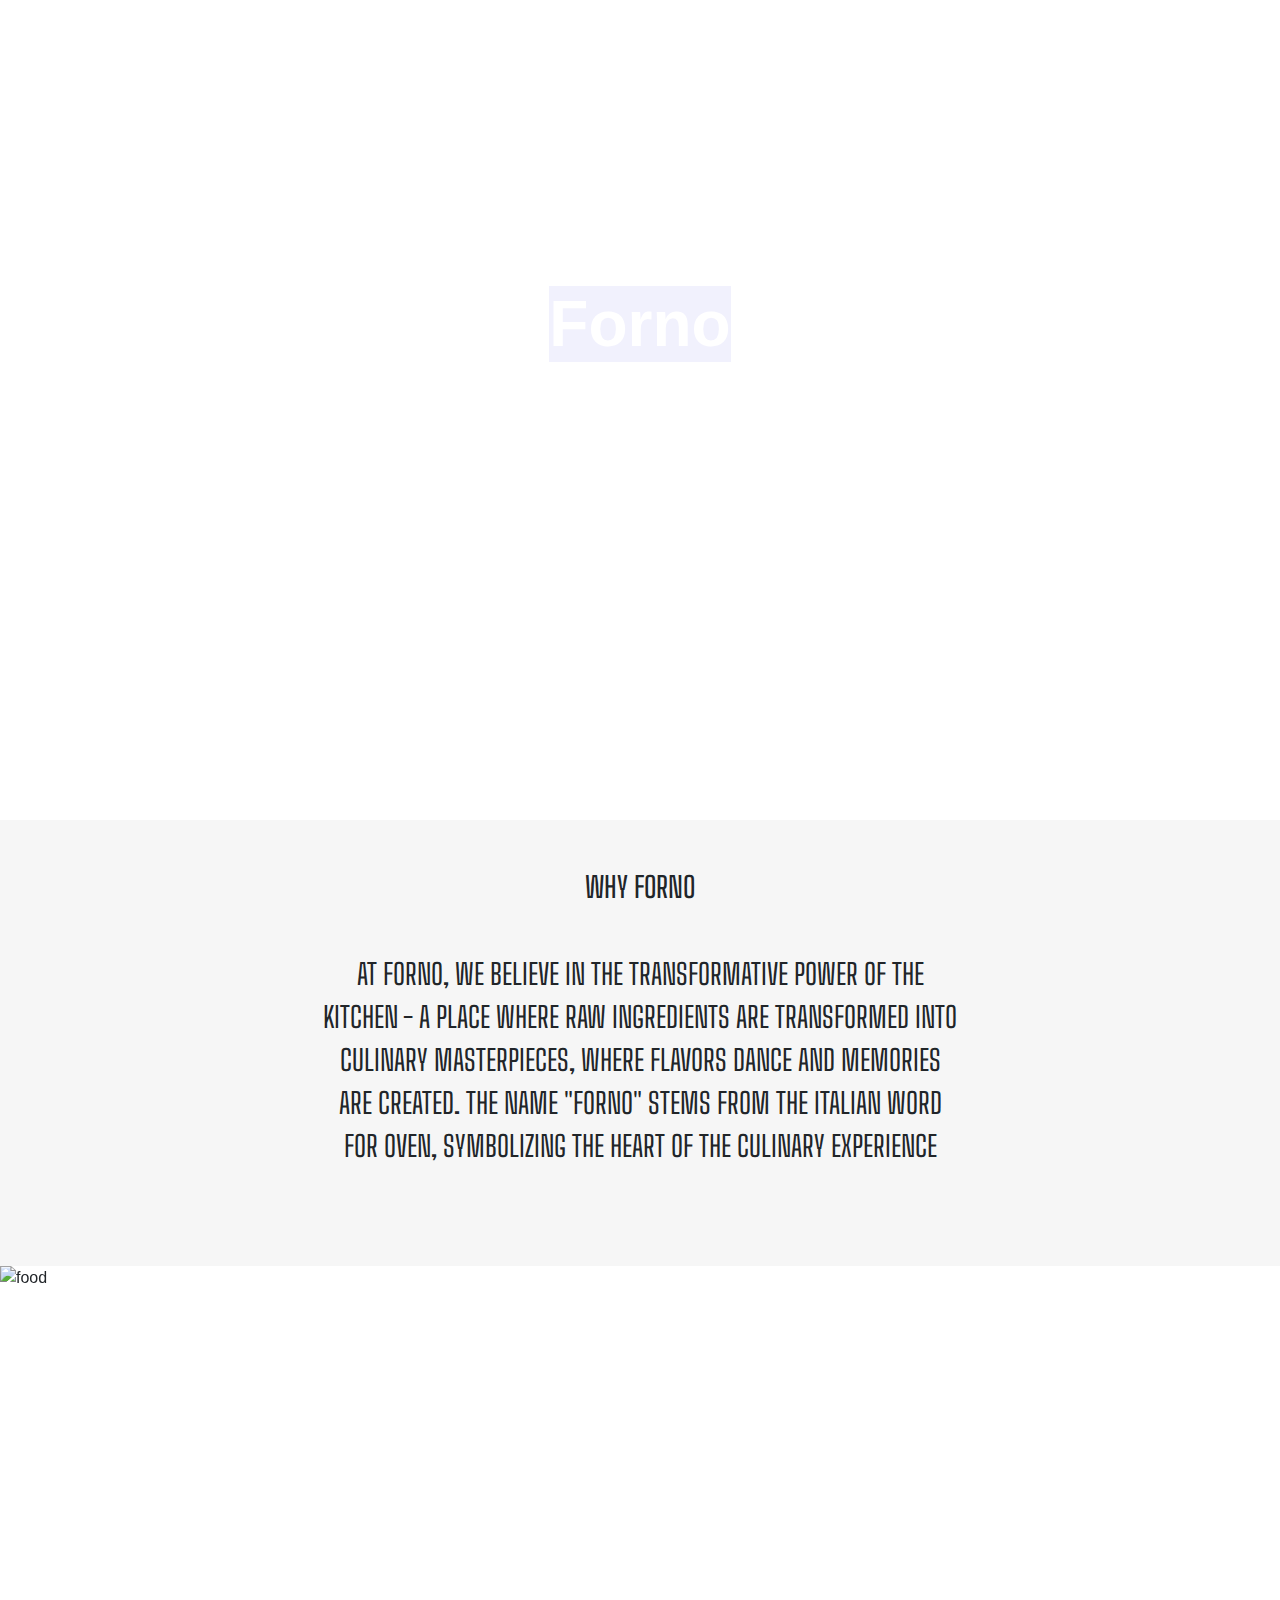
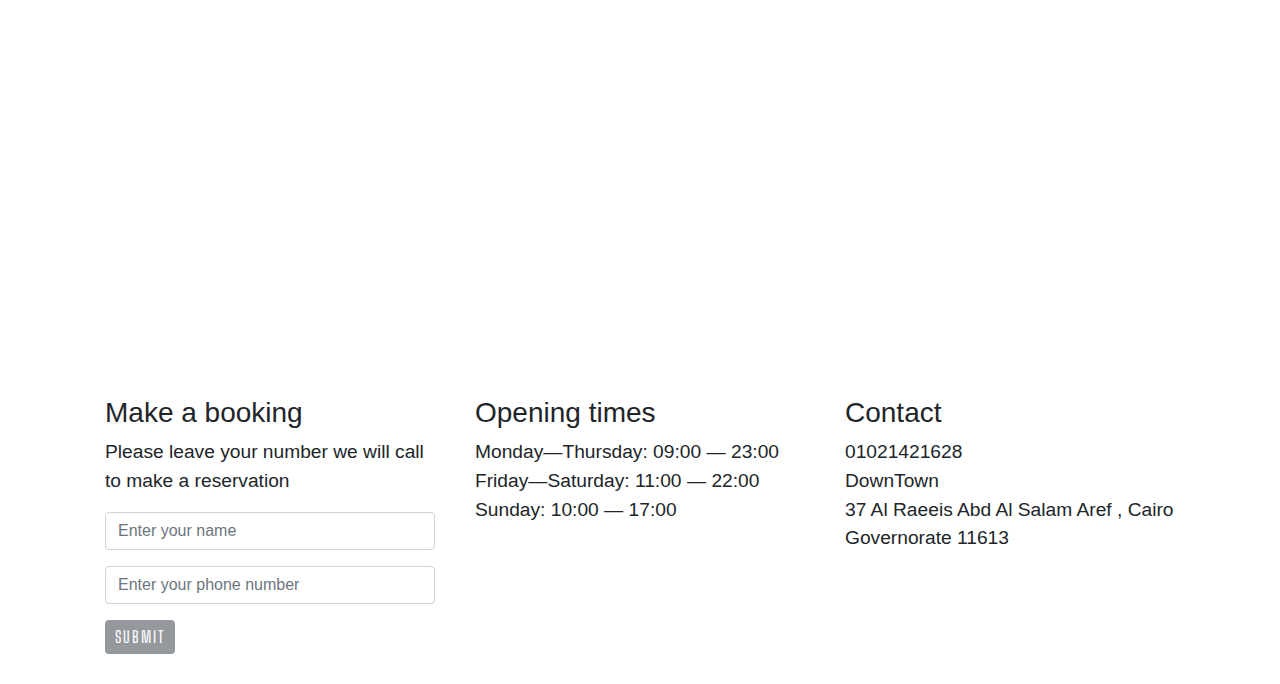
==== commit f797a9d8: "php and ajax almost done" ====
--- a/index.html
+++ b/index.html
@@ -17,10 +17,11 @@
     <!-- Include jQuery -->
 
   <!-- Include jQuery Confirm plugin CSS -->
-  <link rel="stylesheet" href="jquery-confirm-v3.3.4/dist/jquery-confirm.min.css">
+  <link rel="stylesheet" href="jquery-confirm.min.css">
+
 
   <!-- Include jQuery Confirm plugin JavaScript -->
-  <script src="jquery-confirm-v3.3.4/dist/jquery-confirm.min.js"></script>
+  <script src="jquery-confirm.min.js"></script>
   <link rel="stylesheet" href="https://cdnjs.cloudflare.com/ajax/libs/jquery-confirm/3.3.2/jquery-confirm.min.css">
 <script src="https://cdnjs.cloudflare.com/ajax/libs/jquery-confirm/3.3.2/jquery-confirm.min.js"></script>
 <script src="https://cdn.jsdelivr.net/npm/sweetalert2@10"></script>
@@ -33,16 +34,16 @@
   <nav>
     <ul class="nav-flex-row">
       <li class="nav-item">
-        <a href="#about">About</a>
+        <a href="About.html">About</a>
       </li>
       <li class="nav-item">
-        <a href="#reservation">Reservation</a>
+        <a href="Reservation.html">Reservation</a>
       </li>
       <li class="nav-item">
         <a href="#menu">Menu</a>
       </li>
       <li class="nav-item">
-        <a href="#shop">Shop</a>
+        <a href="index.html">Home</a>
       </li>
     </ul>
   </nav>
@@ -98,15 +99,15 @@
         <h3>
           Make a booking
         </h3>
-      <form class="media-centered" id="reservationForm" >
+      <form class="media-centered" id="reservationForm" method="POST" action="">
           <div class="form-group">
             <p>
               Please leave your number we will call to make a reservation
             </p>
-            <input type="name" class="form-control" id="exampleInputName1" aria-describedby="nameHelp" placeholder="Enter your name">
+            <input type="name" class="form-control" name="name" id="exampleInputName1" aria-describedby="nameHelp" placeholder="Enter your name">
           </div>
           <div class="form-group">
-            <input type="number" class="form-control" id="exampleInputphoneNumber1" placeholder="Enter your phone number">
+            <input type="number" class="form-control" name="phoneNumber" id="exampleInputphoneNumber1" placeholder="Enter your phone number">
           </div>
           <button type="submit" class="btn btn-primary">Submit</button>
       </form>
@@ -137,42 +138,42 @@
 
 
     <script>
-   $('button.btn').on('click', function (event) {
-    // Prevent the default form submission behavior
-    event.preventDefault();
+      $(document).ready(function () {
+        $('button.btn').on('click', function (event) {
+            // Prevent the default form submission behavior
+            event.preventDefault();
 
-    Swal.fire({
-        title: 'Confirm!',
-        text: 'Are you sure you want to submit the form?',
-        icon: 'warning',
-        showCancelButton: true,
-        confirmButtonColor: '#3085d6',
-        cancelButtonColor: '#d33',
-        confirmButtonText: 'Yes, submit!'
-    }).then((result) => {
-        if (result.isConfirmed) {
-            let exampleInputName1 = $('#exampleInputName1').val();
-            let exampleInputphoneNumber1 = $('#exampleInputphoneNumber1').val();
+            // Retrieve form data
+            var formData = {
+                name: $('#exampleInputName1').val(),
+                phoneNumber: $('#exampleInputphoneNumber1').val()
+            };
 
-            if (exampleInputName1 === '') {
-                Swal.fire('Error', 'Please enter your name', 'error');
-                return false;
-            }
-
-            if (exampleInputphoneNumber1 === '' || exampleInputphoneNumber1.length !== 11) {
-                Swal.fire('Error', 'Please enter a valid 11-digit phone number', 'error');
-                return false;
-            }
-
-            Swal.fire('Success', 'Form has been submitted', 'success');
-            // Your form submission logic here
-        }
+            // Perform AJAX request to submit.php
+            $.ajax({
+                type: 'POST',
+                url: 'submit.php',
+                data: formData,
+                dataType: 'json',
+                success: function (response) {
+                    if (response.status === 'success') {
+                        Swal.fire('Success', response.message, 'success');
+                        // Additional logic after successful form submission
+                    } else {
+                        Swal.fire('Error', response.message, 'error');
+                    }
+                },
+                error: function () {
+                    Swal.fire('Error', 'An error occurred during form submission.', 'error');
+                }
+            });
+        });
     });
-});
 
 
+</script>
+<script src="https://code.jquery.com/jquery-3.7.1.min.js"></script>
 
-      </script>
   <script
   src="https://code.jquery.com/jquery-3.7.1.min.js"
   integrity="sha256-/JqT3SQfawRcv/BIHPThkBvs0OEvtFFmqPF/lYI/Cxo="
--- a/css/index.css
+++ b/css/index.css
@@ -29,7 +29,7 @@
 
 .section-intro {
     height: 820px;
-    background-image: url(img/petr-sevcovic-qE1jxYXiwOA-unsplash.jpg);
+    background-image: url(/Forno/img/petr-sevcovic-qE1jxYXiwOA-unsplash.jpg);
     background-size: cover;
     display: flex;
     flex-direction: column;
--- a/index.css
+++ b/index.css
@@ -0,0 +1,199 @@
+@import url('https://fonts.googleapis.com/css?family=Big+Shoulders+Text:100,300,400,500,600,700,800,900&display=swap');
+
+/* font-family: 'Big Shoulders Text', cursive; */
+
+.nav-flex-row {
+    display: flex;
+    flex-direction: row;
+    justify-content: center;
+    position: absolute;
+    z-index: 100;
+    left: 0;
+    width: 100%;
+    padding: 0;
+}
+
+.nav-flex-row li {
+    text-decoration: none;
+    list-style-type: none;
+    padding: 20px 15px;
+}
+
+.nav-flex-row li a {
+    font-family: 'Big Shoulders Text', cursive;
+    color: #ffffff;
+    font-size: 1.5em;
+    text-transform: uppercase;
+    font-weight: 300;
+}
+
+.section-intro {
+    height: 820px;
+    background-image: url(img/carlos-lindner-sjBYA8dAw54-unsplash.jpg);
+    background-size: cover;
+    display: flex;
+    flex-direction: column;
+    justify-content: center;
+    align-items: center;
+}
+
+.section-intro h1 {
+    text-align: center;
+    color: #ffffff;
+    background-color:rgba(121, 121, 232, 0.1);
+    font-size: 4em;
+    font-weight: 700;
+}
+
+.section-intro header {
+    display: flex;
+    flex: 4;
+    flex-direction: row;
+    justify-content: center;
+    align-items: center;
+}
+
+.link-to-book-wrapper {
+    flex: 1;
+}
+
+.about-section {
+    display: flex;
+    align-items: center;
+    background-color: #f3f3f3c0;
+    padding: 50px 30px;
+}
+
+.link-to-book {
+    color: #ffffff;
+    display: block;
+    border: 2px solid #ffffff;
+    padding: 5px 10px;
+}
+
+a.link-to-book:hover {
+    background-color: #ffffff;
+    color: #95999e;
+    text-decoration: none;
+}
+
+.about-section p,
+.about-section h3 {
+    text-align: center;
+    width: 60%;
+    margin: auto;
+    font-family: 'Big Shoulders Text', cursive;
+    font-size: 1.8em;
+    text-transform: uppercase;
+}
+
+.carousel-inner {
+    height: 700px;
+}
+
+.row-flex {
+    display: flex;
+    flex-direction: row;
+}
+
+.flex-column-form {
+    display: flex;
+    flex-direction: column;
+    flex: 1;
+    margin: 30px 20px;
+}
+
+.btn.btn-primary {
+    font-family: 'Big Shoulders Text', cursive;
+    color: #ffffff;
+    background-color: #95999e;
+    text-transform: uppercase;
+    font-size: 16px;
+    padding: 5px 10px;
+    letter-spacing: 2px;
+    border: 0;
+}
+
+.btn.btn-primary:hover {
+    background-color: #747474;
+}
+.opening-time,
+.contact-adress {
+    flex: 1;
+    margin: 30px 20px;
+    font-size: 1.2em;
+}
+
+.form-group p {
+    font-size: 1.2em;
+}
+
+.opening-time p span,
+.contact-adress p span {
+    display: block;
+}
+
+@media (min-width:577px) and (max-width: 800px) {
+
+    .section-intro {
+        height: 500px;
+    }
+
+    .about-section p,
+    .about-section h3 {
+        font-size: 20px;
+    }
+
+    .carousel-inner {
+        height: auto;
+    }
+
+    .row-flex {
+        display: flex;
+        flex-direction: column;
+    }
+}
+
+@media screen and (max-width: 576px) {
+    .section-intro {
+        height: 300px;
+    }
+
+    .about-section {
+        padding: 30px;
+    }
+
+    .section-intro h1 {
+        font-size: 2em;
+    }
+
+    .about-section p,
+    .about-section h3 {
+        font-size: 15px;
+    }
+
+    .carousel-inner {
+        height: auto;
+    }
+
+    .row-flex {
+        display: flex;
+        flex-direction: column;
+    }
+
+    .row-flex h3 {
+        font-size: 25px;
+        text-align: center;
+    }
+
+    .form-group p {
+        font-size: 15px;
+    }
+
+    .opening-time p span,
+    .contact-adress p span {
+        font-size: 15px;
+        text-align: center;
+    }
+
+}